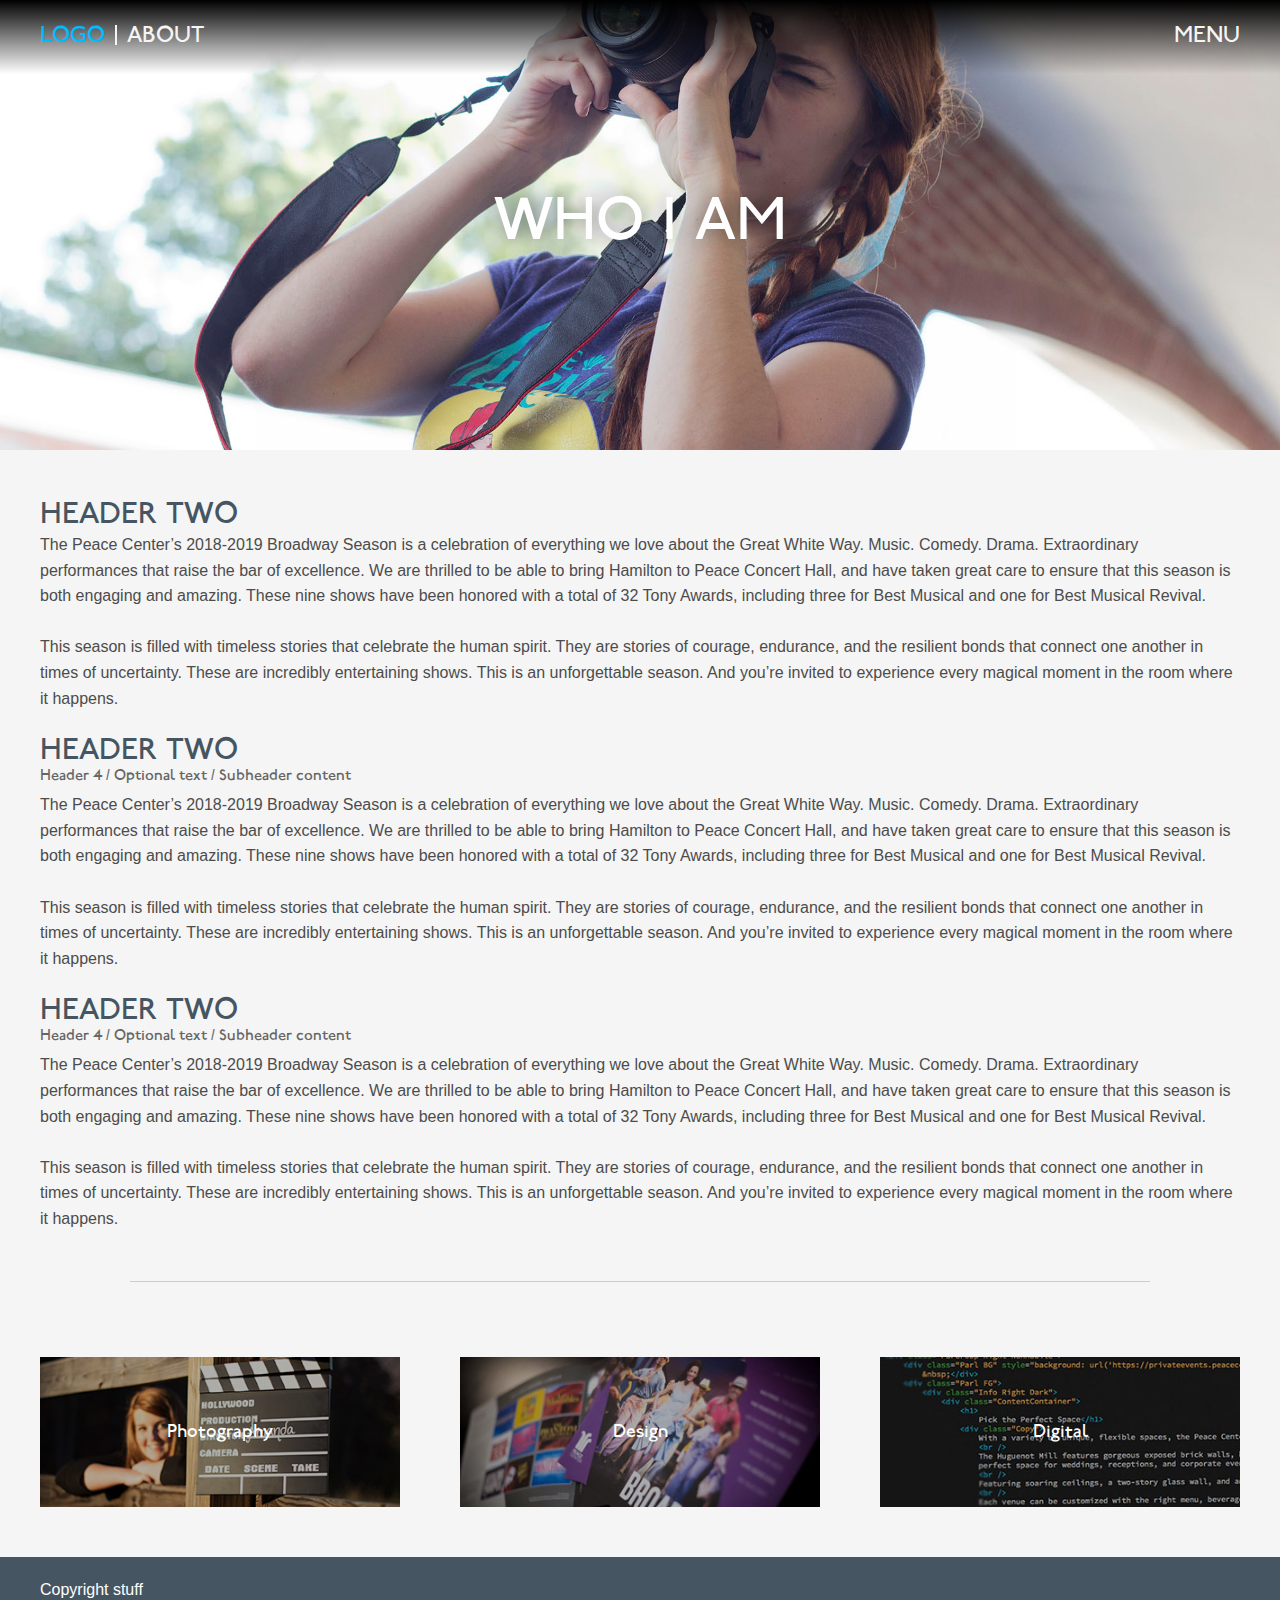
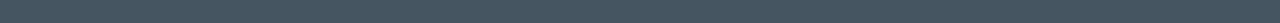
==== about.html @ f7c5461b "gallery push for testing" ====
<!doctype html>
<html>
<head>
<meta charset="UTF-8">
<title>About</title>
	<meta name="viewport" content="width=device-width, initial-scale=1.0">
	<link href="resources/css/unite-gallery.css" type="text/css" rel="stylesheet">
	<link href="resources/css/style.css" type="text/css" rel="stylesheet">
	<script src="https://code.jquery.com/jquery-3.2.1.min.js" integrity="sha256-hwg4gsxgFZhOsEEamdOYGBf13FyQuiTwlAQgxVSNgt4=" crossorigin="anonymous"></script>
	<script src="resources/js/googlejs.js"></script>
	<script src ="resources/js/unitegallery.js"></script>
	<script src ="resources/js/sss.js"></script>
	<script src ="resources/js/jquery.ready.js"></script>
</head>

<body>
	<!--Menu-->
	<header>
		<div class="holder maxw">
			<div class="logo">
				<span>Logo</span>
				<div style="background: #f5f5f5; width: 2px; height: 20px; display: inline-block; margin: 0 10px;"></div>
				<span>About</span>
			</div>
			<div class="mobiletoggle">Menu</div>
			<nav class="menu">
				<div class="menulist">
					<li class="top"><a href="index.html">Home</a></li>
					<li class="top"><a href="about.html">About</a></li>
					<li class="top child listener"><a href="galleryselect.html">Portfolio</a>
						<ul class="dropdown hidden listener">
							<li class="sub"><a href="gallery1.html">Photography</a></li>
							<li class="sub"><a href="gallery2.html">Print & Digital Design</a></li>
							<li class="sub"><a href="gallery3.html">Digital Production</a></li>
						</ul>
					</li>
					<li class="top"><a href="contact.html">Contact</a></li>
				</div>
			</nav>
		</div>
	</header>
	<!--Slider-->
	<div class="slider" style="margin-top: -74px; max-height: 50vh;">
		<div class="hero" style="background-image: url('resources/images/big/re6.jpg'); max-height: 50vh;">
			<div class="holder" style="max-height: 50vh;">
				<h1>Who I Am</h1>
			</div>
		</div>
	</div>
	<!--Content-->
	<div class="main">
		<div class="maxw">
			<div class="content">
				<div class="copy">
					<h2>Header Two</h2>
					<p>The Peace Center’s 2018-2019 Broadway Season is a celebration of everything we love about the Great White Way. Music. Comedy. Drama. Extraordinary performances that raise the bar of excellence. We are thrilled to be able to bring Hamilton to Peace Concert Hall, and have taken great care to ensure that this season is both engaging and amazing. These nine shows have been honored with a total of 32 Tony Awards, including three for Best Musical and one for Best Musical Revival.<br><br>

					This season is filled with timeless stories that celebrate the human spirit. They are stories of courage, endurance, and the resilient bonds that connect one another in times of uncertainty. These are incredibly entertaining shows. This is an unforgettable season. And you’re invited to experience every magical moment in the room where it happens.</p>
					<h2>Header Two</h2>
					<h4>Header 4 / Optional text / Subheader content</h4>
					<p>The Peace Center’s 2018-2019 Broadway Season is a celebration of everything we love about the Great White Way. Music. Comedy. Drama. Extraordinary performances that raise the bar of excellence. We are thrilled to be able to bring Hamilton to Peace Concert Hall, and have taken great care to ensure that this season is both engaging and amazing. These nine shows have been honored with a total of 32 Tony Awards, including three for Best Musical and one for Best Musical Revival.<br><br>

					This season is filled with timeless stories that celebrate the human spirit. They are stories of courage, endurance, and the resilient bonds that connect one another in times of uncertainty. These are incredibly entertaining shows. This is an unforgettable season. And you’re invited to experience every magical moment in the room where it happens.</p>
					<h2>Header Two</h2>
					<h4>Header 4 / Optional text / Subheader content</h4>
					<p>The Peace Center’s 2018-2019 Broadway Season is a celebration of everything we love about the Great White Way. Music. Comedy. Drama. Extraordinary performances that raise the bar of excellence. We are thrilled to be able to bring Hamilton to Peace Concert Hall, and have taken great care to ensure that this season is both engaging and amazing. These nine shows have been honored with a total of 32 Tony Awards, including three for Best Musical and one for Best Musical Revival.<br><br>

					This season is filled with timeless stories that celebrate the human spirit. They are stories of courage, endurance, and the resilient bonds that connect one another in times of uncertainty. These are incredibly entertaining shows. This is an unforgettable season. And you’re invited to experience every magical moment in the room where it happens.</p>
				</div>
				<div class="sectionSep"></div>
				<div class="holder three">
					<div class="boxlinks" style="background-image: url('resources/images/thumbs/amanda-home.jpg');">
						<a class="gallink" href="gallery1.html">View Gallery</a>
						<span class="galvanish">Photography</span>
					</div>
					<div class="boxlinks" style="background-image: url('resources/images/thumbs/bwbrochure.jpg');">
						<a class="gallink" href="gallery2.html">View Gallery</a>
						<span class="galvanish">Design</span>
					</div>
					<div class="boxlinks" style="background-image: url('resources/images/thumbs/code-home.jpg');">
						<a class="gallink" href="gallery3.html">View Gallery</a>
						<span class="galvanish">Digital</span>
					</div>
				</div>
			</div>
		</div>
	</div>
	<!--Footer-->
	<footer>
		<div class="maxw flex">
			<span>Copyright stuff</span>
			<div class="holder">
				<img alt="" src="https://tickets.peacecenter.org/ArticleMedia/Images/Email/Icons/TW-Ret.png" class="social">
			</div>
		</div>
	</footer>
</body>
</html>
---- resources/css/unite-gallery.css ----
.---------Protection--------{}

.ug-gallery-wrapper, 
.ug-gallery-wrapper *{
	transition: all !important;
	-o-transition: all !important;
	-webkit-transition: all;
	-moz-transition: all !important;
	-ms-transition: all !important;
	max-width:none;
}

.ug-gallery-wrapper{
	z-index:0;
} 

.ug-item-wrapper img{
	width:auto;
	max-width:none;
	margin:0px;
	padding:0px;
}

.ug-videoplayer-wrapper video{
	height:100%;
	width:100%;
	visibility: visible !important;
}


.---------General_Styles--------{}

.ug-rtl{
	direction:rtl;
}

.ug-gallery-wrapper{
	overflow:hidden;
	position:relative;
	font-family:Arial, Helvetica, sans-serif;
}

.ug-error-message{
	text-align:center;
	padding-top:30px;
	padding-bottom:30px;
	font-size:20px;
	color:#F30D0D;
}

.ug-error-message-wrapper{
	width:100%;
	height:100%;
	border:1px solid black;
}

.ug-gallery-wrapper .ug-canvas-pie{
	position:absolute;
	z-index:4;
}

.ug-gallery-wrapper .ug-progress-bar{
	position:absolute;
	overflow:hidden;
	z-index:4;
}

.ug-gallery-wrapper .ug-progress-bar-inner{
	xposition:absolute;
}

.ug-gallery-wrapper.ug-fullscreen{
	height: 100% !important;
	width: 100% !important;
	max-width:none !important;
	max-height:none !important;
}

.ug-gallery-wrapper.ug-fake-fullscreen{
	position: fixed !important;
	height: auto !important;
	width: auto !important;
	max-width:none !important;
	max-height:none !important;
	margin: 0px !important;
	padding: 0px !important;
	top: 0px !important;
	left: 0px !important;
	bottom: 0px !important;
	right: 0px !important;
	z-index: 999999 !important;
}

.ug-body-fullscreen{
	overflow: hidden !important;
	height: 100% !important;
	width: 100% !important;
	margin:0px !important;
	padding:0px !important;	
}

.ug-gallery-wrapper .ug-preloader-trans{
	display:block;
	height:35px;
	width:32px;
	height:32px;
	background-image:url('../images/images/loader_skype_trans.gif');
	background-repeat:no-repeat;
}


.--------------SLIDER------------------{}

.ug-gallery-wrapper .ug-slider-wrapper{
	position:absolute;
	overflow:hidden;
	z-index:1;
	background-color:#000000;
}


.ug-slider-wrapper .ug-slide-wrapper{
	position:absolute;
}

.ug-slide-wrapper.ug-slide-clickable{
	cursor:pointer;
}

.ug-slider-wrapper .ug-slider-inner{
	position:absolute;
	z-index:0;
}

.ug-slider-wrapper .ug-item-wrapper{
	position:absolute;
	overflow:hidden;
}

.ug-slider-wrapper,
.ug-item-wrapper img{
	
	-webkit-user-select: none;	/* make unselectable */         
	-moz-user-select: none; 
	-ms-user-select: none;	
	max-width:none !important;
	box-sizing:border-box;
}

.ug-slider-wrapper .ug-slider-preloader{
	position:absolute;
	z-index:1;
	border:2px solid #ffffff;
	border-radius:6px;
	background-color:#ffffff;
	background-position:center center;
	background-repeat:no-repeat;
}

.ug-slider-preloader.ug-loader1{
	width:30px;
	height:30px;
	background-image:url('../images/images/loader-white1.gif');
}

.ug-slider-preloader.ug-loader1.ug-loader-black{
	background-image:url('../images/images/loader-black1.gif');	
}
	
.ug-slider-preloader.ug-loader2{
	width:32px;
	height:32px;
	background-image:url('../images/images/loader-white2.gif');
}

.ug-slider-preloader.ug-loader2.ug-loader-black{
	background-image:url('../images/images/loader-black2.gif');	
}

.ug-slider-preloader.ug-loader3{
	width:38px;
	height:38px;
	background-image:url('../images/images/loader-white3.gif');
}

.ug-slider-preloader.ug-loader3.ug-loader-black{
	background-image:url('../images/images/loader-black3.gif');	
}

.ug-slider-preloader.ug-loader4{
	width:32px;
	height:32px;
	background-image:url('../images/images/loader-white4.gif');
	background-color:white;
}

.ug-slider-preloader.ug-loader4.ug-loader-black{
	background-image:url('../images/images/loader-black4.gif');	
}

.ug-slider-preloader.ug-loader5{
	width:60px;
	height:8px;
	background-image:url('../images/images/loader-white5.gif');
	background-color:white;
	border:none;
	border-radius:0px;
}

.ug-slider-preloader.ug-loader5.ug-loader-black{
	background-image:url('../images/images/loader-black5.gif');
	border:2px solid #000000;
}

.ug-slider-preloader.ug-loader6{
	width:32px;
	height:32px;
	background-image:url('../images/images/loader-white6.gif');
}

.ug-slider-preloader.ug-loader6.ug-loader-black{
	background-image:url('../images/images/loader-black6.gif');	
}

.ug-slider-preloader.ug-loader7{
	width:32px;
	height:10px;
	background-image:url('../images/images/loader-white7.gif');
	border-width:3px;
	border-radius:3px;
}

.ug-slider-preloader.ug-loader7.ug-loader-black{
	background-image:url('../images/images/loader-black7.gif');	
}

.ug-slider-preloader.ug-loader-black{
	border-color:#000000;
	background-color:#000000;
}

.ug-slider-preloader.ug-loader-nobg{
	background-color:transparent;
}

.ug-slider-wrapper .ug-button-videoplay{
	position:absolute;
	z-index:2;
	cursor:pointer;	
}

.ug-slider-wrapper .ug-button-videoplay.ug-type-square{	
	width:86px;
	height:66px;
	background-image:url('../images/images/play-button-square.png');
	background-position:0px -66px;
}

.ug-slider-wrapper .ug-button-videoplay.ug-type-square.ug-button-hover{
	background-position:0px 0px;
}


.ug-slider-wrapper .ug-button-videoplay.ug-type-round{	
	width:76px;
	height:76px;
	background-image:url('../images/images/play-button-round.png');
	opacity:0.9;
	filter: alpha(opacity = 90);
	transition: all 0.3s ease 0s !important;
}


.ug-slider-wrapper .ug-button-videoplay.ug-type-round.ug-button-hover{
	opacity:1;
	filter: alpha(opacity = 100);
	transition: all 0.3s ease 0s !important;
}


.--------------VIDEO_PLAYER------------------{}

.ug-gallery-wrapper .ug-videoplayer{
	position:absolute;
	z-index:100;	
	background-color:#000000;
	background-image:url('../images/images/loader-black1.gif');	
	background-repeat:no-repeat;
	background-position:center center;
	box-sizing:border-box;
	-moz-box-sizing:border-box;
}

.ug-videoplayer .ug-videoplayer-wrapper{
	width:100%;
	height:100%;
	background-color:#000000;
	background-image:url('../images/images/loader-black1.gif');	
	background-repeat:no-repeat;
	background-position:center center;
}


.ug-videoplayer .ug-videoplayer-button-close{
	position:absolute;
	height:64px;
	width:64px;
	background-image:url('../images/images/button-close.png');
	cursor:pointer;
	z-index:1000;
}


.ug-videoplayer .ug-videoplayer-button-close:hover{
	background-position: 0px -64px;
}

.--------------THUMBS_STRIP------------------{}


.ug-gallery-wrapper .ug-thumbs-strip,
.ug-gallery-wrapper .ug-thumbs-grid{
	position:absolute;
	overflow:hidden;
	
	-webkit-user-select: none;	/* make unselectable */         
	-moz-user-select: none; 
	-ms-user-select: none;
	
	xbackground-color:green;
	z-index:10;
}

.ug-thumbs-strip.ug-dragging{
	xcursor: -webkit-grab;
	xcursor: -moz-grab;
}

.ug-gallery-wrapper .ug-thumbs-strip-inner,
.ug-gallery-wrapper .ug-thumbs-grid-inner{
	position:absolute;
}

.ug-thumb-wrapper.ug-thumb-generated{
	position:absolute;
	overflow:hidden;
	
	-webkit-user-select: none;	/* make unselectable */         
	-moz-user-select: none; 
	-ms-user-select: none;
	
	box-sizing:border-box;
	-moz-box-sizing:border-box;
}


.ug-thumb-wrapper.ug-thumb-generated .ug-thumb-loader,
.ug-thumb-wrapper.ug-thumb-generated .ug-thumb-error{
	position:absolute;
	top:0px;
	left:0px;
	background-repeat:no-repeat;
	background-position:center center;
}

.ug-thumb-wrapper .ug-thumb-border-overlay{
	position:absolute;
	top:0px;
	left:0px;
	z-index:4;
	box-sizing:border-box;
	-moz-box-sizing:border-box;
	border-style:solid;
}

.ug-thumb-wrapper .ug-thumb-overlay{
	position:absolute;
	top:0px;
	left:0px;
	z-index:3;
}

.ug-thumb-wrapper.ug-thumb-generated .ug-thumb-loader-dark{
	background-image:url('../images/images/loader.gif');
}

.ug-thumb-wrapper.ug-thumb-generated .ug-thumb-loader-bright{
	background-image:url('../images/images/loader_bright.gif');
}

.ug-thumb-wrapper.ug-thumb-generated .ug-thumb-error{
	background-image:url('../images/images/not_loaded.png');
}

.ug-thumb-wrapper.ug-thumb-generated img{
	position:absolute;
	z-index:1;
	max-width:none !important;
}

.ug-thumb-wrapper.ug-thumb-generated img.ug-thumb-image-overlay{
	position:absolute;
	z-index:2;
	max-width:none !important;
}


/* bw desaturate effect lightweight */
img.ug-bw-effect{
	filter: grayscale(100%);
    filter: url("data:image/svg+xml;utf8,<svg xmlns=\'http://www.w3.org/2000/svg\'><filter id=\'grayscale\'><feColorMatrix type=\'matrix\' values=\'0.3333 0.3333 0.3333 0 0 0.3333 0.3333 0.3333 0 0 0.3333 0.3333 0.3333 0 0 0 0 0 1 0\'/></filter></svg>#grayscale"); /* Firefox 10+, Firefox on Android */	
	-moz-filter: grayscale(100%);
	-webkit-filter: grayscale(100%); 
}

/* blur effect desaturate effect lightweight */
img.ug-blur-effect{
	
	filter: blur(0.8px); 
	-webkit-filter: blur(0.8px);
	-moz-filter: blur(0.8px);
	-o-filter: blur(0.8px);
	-ms-filter: blur(0.8px);    
    filter: url("data:image/svg+xml;utf8,<svg xmlns=\'http://www.w3.org/2000/svg\'><filter id='blur'><feGaussianBlur stdDeviation=\'0.8\' /></filter></svg>#blur"); /* Firefox 10+, Firefox on Android */
	filter:progid:DXImageTransform.Microsoft.Blur(PixelRadius='0.8');
}

img.ug-sepia-effect{
	-webkit-filter: sepia(1);
	-webkit-filter: sepia(100%); -moz-filter: sepia(100%);
	-ms-filter: sepia(100%); -o-filter: sepia(100%);
	filter: url("data:image/svg+xml;utf8,<svg xmlns=\'http://www.w3.org/2000/svg\'><filter id=\'sepia\'><feColorMatrix values=\'0.14 0.45 0.05 0 0 0.12 0.39 0.04 0 0 0.08 0.28 0.03 0 0 0 0 0 1 0\' /></filter></svg>#sepia"); /* Firefox 10+, Firefox on Android */
	filter: sepia(100%);
	background-color: #5E2612;
	filter: alpha(opacity = 50);
	zoom:1;
}


.--------------BULLETS------------------{}


.ug-gallery-wrapper .ug-bullets{
	position: absolute;
	top:0px;
	left:0px;
	margin:0px;
	padding:0px;
}

.ug-gallery-wrapper .ug-bullets .ug-bullet{
	background-repeat:no-repeat;
	cursor:pointer;
	display:block;
	float:left;
	z-index:2;
}

.ug-gallery-wrapper .ug-bullets .ug-bullet:first-child{
	margin-left:0px;
}


.--------------TEXT_PANEL------------------{}

.ug-gallery-wrapper .ug-textpanel{
	position:absolute;
	overflow:hidden;
}

.ug-slider-wrapper .ug-textpanel{
	z-index:2;
}

.ug-gallery-wrapper .ug-textpanel-bg,
.ug-gallery-wrapper .ug-textpanel-title,
.ug-gallery-wrapper .ug-textpanel-description{
	display:block;
	position:absolute;
	margin:0px;
	padding:0px;
}


.ug-gallery-wrapper .ug-textpanel-bg{
	background-color:#000000;
	opacity:0.4;
	filter: alpha(opacity = 40);
	z-index:1;
}

.ug-textpanel-textwrapper{
	overflow:hidden;
}

.ug-gallery-wrapper .ug-textpanel-title{
	font-size:16px;
	font-weight:bold;
	color:white;
	text-align:left;
	z-index:2;	
}

.ug-gallery-wrapper .ug-textpanel-description{
	font-size:14px;
	color:white;
	text-align:left;
	z-index:3;
}


.--------------ZOOM_PANEL------------------{}

.ug-slider-wrapper .ug-zoompanel{
	position:absolute;
	top:200px;
	left:100px;
}

.ug-zoompanel .ug-zoompanel-button{
    background-repeat: no-repeat;
    cursor:pointer;
    display:block;
}


.--------------ZOOM_PANEL_BUTTONS------------------{}

.ug-gallery-wrapper .ug-arrow-left{
	position:absolute;	
	background-repeat:no-repeat;
	display:block;
	cursor:pointer;
}

.ug-gallery-wrapper .ug-arrow-right{
	position:absolute;
	background-repeat:no-repeat;
	cursor:pointer;
}


.--------------GRID_PANEL_AND_ARROWS------------------{}


.ug-gallery-wrapper .ug-grid-panel{
	position:absolute;
    background-color: #000000;
    xbackground-color: blue;

    z-index:2;
}


.ug-gallery-wrapper .ug-grid-panel .grid-arrow{
	position:absolute;
	background-repeat:no-repeat;
	cursor:pointer;
	z-index:11;
}

.ug-gallery-wrapper .ug-grid-panel .grid-arrow.ug-button-disabled{
	cursor:default;	
}


/* handle tip */
.ug-gallery-wrapper .ug-panel-handle-tip{
	position:absolute;
	z-index:13;
	cursor:pointer;
}

.ug-gallery-wrapper .ug-overlay-disabled{
	position:absolute;
	z-index:100;
	width:100%;
	height:100%;
	background-color:#000000;
	opacity: 0.3;
    filter: alpha(opacity=30);	
	background-image:url('../images/images/cover-grid.png');
}


.--------------STRIP_PANEL------------------{}

.ug-gallery-wrapper .ug-strip-panel{
	position:absolute;
	background-color:#000000;
	z-index:2;
}

.ug-strip-panel .ug-strip-arrow{
	position:absolute;	
	cursor:pointer;
}

.ug-strip-panel .ug-strip-arrow.ug-button-disabled{
	cursor:default;
}


.ug-strip-panel .ug-strip-arrow-tip{
	position:absolute;
}

.--------------TILES------------------{}

.ug-thumb-wrapper.ug-tile{
	display:block;
	position:absolute;
	box-sizing:border-box;
	-moz-box-sizing:border-box;
	overflow:hidden;
	padding:0px;
	margin:0px;
}

.ug-tile .ug-tile-cloneswrapper{
	position:absolute;
	width:0px;
	height:0px;
	top:0px;
	left:0px;
	overflow:hidden;
	opacity:0;
	filter: alpha(opacity = 90);
}


/* transit something */
/* transit fixed size items */
/* transit image overlay */

.ug-tiles-transit.ug-tiles-transition-active .ug-thumb-wrapper.ug-tile,
.ug-tiles-transit.ug-tiles-transition-active .ug-thumb-wrapper.ug-tile .ug-trans-enabled{
	transition: left 0.7s ease 0s, top 0.7s ease 0s, width 0.7s ease 0s, height 0.7s ease 0s !important;
}


.ug-thumb-wrapper.ug-tile.ug-tile-clickable{
	cursor: pointer;
}

.ug-thumb-wrapper.ug-tile .ug-image-container{
	position:absolute;
	overflow:hidden;
	z-index:1;
	top:0px;
	left:0px;
}

.ug-thumb-wrapper.ug-tile img.ug-thumb-image{

	-webkit-user-select: none;	/* make unselectable */         
	-moz-user-select: none; 
	-ms-user-select: none;	
	max-width:none !important;
	max-height:none !important;

	display:block;	
	border:none;
	padding:0px !important;
	margin:0px !important;
	
	width:auto;
	height:auto;
	position:absolute;
}


.ug-thumb-wrapper.ug-tile .ug-tile-image-overlay{
	position:absolute;
	overflow:hidden;
	z-index:2;
	top:0px;
	left:0px;
}

.ug-thumb-wrapper.ug-tile .ug-tile-image-overlay img{
	width:100%;
	max-width:none !important;	
}

.ug-tiletype-justified .ug-thumb-wrapper.ug-tile .ug-tile-image-overlay img{
	height:100%;
	max-width:none !important;	
}

.ug-thumb-wrapper.ug-tile .ug-tile-icon{
	position:absolute;
	width:38px;
	height:38px;
	background-repeat:no-repeat;
	background-position:0 0;
	xbackground-color:green;
	z-index:6;
	top:1px;
	left:1px;
	cursor:pointer;
}

.ug-thumb-wrapper.ug-tile .ug-tile-icon.ug-icon-link{
	background-image:url('../images/images/icon-link32.png');	
}

.ug-thumb-wrapper.ug-tile .ug-tile-icon.ug-icon-zoom{
	background-image:url('../images/images/icon-zoom32.png');	
}

.ug-thumb-wrapper.ug-tile .ug-tile-icon.ug-icon-play{
	background-image:url('../images/images/icon-play32.png');	
}

.ug-thumb-wrapper.ug-tile .ug-tile-icon:hover{
	background-position:0 -38px;
}


.ug-thumbs-grid .ug-tile-image-overlay img{
	width:auto;
	height:auto;
	position:absolute;
	max-width:none !important;
}

/* text panel on tiles*/

.ug-tile .ug-textpanel{
	z-index: 5;
	cursor:default;
}

.ug-tile.ug-tile-clickable .ug-textpanel{
	cursor:pointer;
}

.ug-tile .ug-textpanel-title{
	font-size:14px;
	font-weight:bold;
}

.--------------CAROUSEL------------------{}

.ug-gallery-wrapper .ug-carousel-wrapper{
	position:absolute;
	overflow:hidden;
}

.ug-gallery-wrapper .ug-carousel-inner{
	position:absolute;
}


.------------------LIGHTBOX---------------------{}

.ug-gallery-wrapper.ug-lightbox{
	display: none;
	position: fixed;
    border: none;
    padding:0px;
    margin:0px;
    outline: invert none medium;
    overflow: hidden;
    top: 0;
    left: 0;
	width: 100%;
    height: 100%;
	max-width:none !important;
	max-height:none !important;
    z-index: 999999;
}

.ug-lightbox .ug-lightbox-top-panel{
	position:absolute;
	z-index:2;
}

.ug-lightbox .ug-lightbox-top-panel-overlay{
	width:100%;
	height:100%;
	position:absolute;
	background-color:#000000;
	opacity:0.4;
	filter: alpha(opacity=40);
}


.ug-lightbox .ug-lightbox-overlay{
	z-index:1;
	width:100%;
	height:100%;
    background-color:#000000;
    opacity:1;
}

.ug-lightbox .ug-slider-wrapper{
	z-index:1;
	xbackground-color:green;
	background-color:transparent !important;
}

.ug-lightbox .ug-textpanel{
	z-index: 2;
}


.ug-lightbox .ug-lightbox-arrow-left,
.ug-lightbox .ug-lightbox-arrow-right{
	position:absolute;
	width:50px;
	height:55px;
	background-repeat:no-repeat;
	background-image:url('../images/images/lightbox-arrow-left.png');
	background-position:0px 0px;
	z-index:3;
	cursor:pointer;
}

.ug-lightbox .ug-lightbox-arrow-right{
	background-image:url('../images/images/lightbox-arrow-right.png');
}

.ug-lightbox .ug-lightbox-button-close{
	position:absolute;
	width:36px;
	height:36px;
	background-repeat:no-repeat;
	background-image:url('../images/images/lightbox-icon-close.png');
	background-position:0px 0px;
	z-index:4;
	cursor:pointer;
}


.ug-lightbox-compact .ug-lightbox-button-close{
	width:45px;
	height:41px;
	background-image:url('../images/images/lightbox-icon-close-compact2.png');
}


.ug-lightbox .ug-lightbox-arrow-left.ug-arrow-hover,
.ug-lightbox .ug-lightbox-arrow-right.ug-arrow-hover{
	background-position:0px -55px;	
}

.ug-lightbox .ug-lightbox-button-close.ug-button-hover{
	background-position:0px -35px;
}

.ug-lightbox-compact .ug-lightbox-button-close.ug-button-hover{
	background-position:0px -40px;
}

.ug-lightbox .ug-lightbox-numbers{
	position:absolute;
	color:#e5e5e5;
	font-size:12px;
	top:14px;
	left:8px;
	z-index:3;
}

.ug-lightbox-compact .ug-lightbox-numbers{
	font-size: 14px;
	padding-right:5px;
	padding-top:7px;
}

.ug-lightbox .ug-textpanel-title,
.ug-lightbox .ug-textpanel-description{
	font-size: 14px;
	font-weight: normal;
	color: #e5e5e5;
}

.ug-lightbox-compact .ug-textpanel-title,
.ug-lightbox-compact .ug-textpanel-description{
	color:#F3F3F3;
	font-size: 16px;
}

.------------------LOADMORE_BUTTON---------------------{}

.ug-loadmore-wrapper{
	margin-top:20px;
	text-align:center;	
}

.ug-loadmore-wrapper .ug-loadmore-button{
	display:inline-block;
	padding:5px;
	border:1px solid #939393;
	text-decoration:none;
	color: #4F4F4F;
}

.ug-loadmore-wrapper .ug-loadmore-error{
	color:red;
}

.ug-loadmore-wrapper .ug-loadmore-button:hover{
	background-color:#F0F0F0;	
	color:#515151;
}

.ug-loadmore-wrapper .ug-loadmore-loader{
	color: #515151;
}



.------------------CATEGORY_TABS---------------------{}

	.ug-tabs-wrapper{
		margin-top:0px;
		margin-bottom:20px;
		text-align:center;
	}

	.ug-tabs-wrapper a.ug-tab{
	    display: inline-block;
		cursor:pointer;
		text-decoration:none;
		color:#ffffff;
		padding-left:8px;
		padding-right:8px;
		padding-top:6px;
		padding-bottom:6px;
		margin-left:5px;
		background-color:#333333;
		border-radius:3px;
		font-size:12px;
		font-weight:normal;
		
		border: 1px solid #969696;
	}
	
	.ug-tabs-wrapper a.ug-tab:hover{
		background-color: #707070 !important;
	}

	.ug-tabs-wrapper a.ug-tab.ug-tab-selected,
	.ug-tabs-wrapper a.ug-tab.ug-tab-selected:hover{
		background-color: #2077A2 !important;
		cursor:default !important;
	}

	.ug-tabs-wrapper a.ug-tab:first-child{
		margin-left:0px !important;
	}


.------------------DEFAULT_SKIN---------------------{}

/* --- arrows -- */

.ug-arrow-left.ug-skin-default,
.ug-arrow-right.ug-skin-default{
	width:15px;
	height:30px;
	background-image:url('../skins/default/slider_arrow_left.png');
	background-position:0px 0px;
}

.ug-arrow-right.ug-skin-default{
	background-image:url('../skins/default/slider_arrow_right.png');
}

.ug-arrow-left.ug-skin-default.ug-arrow-hover,
.ug-arrow-right.ug-skin-default.ug-arrow-hover{
	background-position:0px -30px;
}

.ug-arrow-left.ug-skin-default.ug-arrow-disabled,
.ug-arrow-right.ug-skin-default.ug-arrow-disabled{
	background-position:0px -60px;
}

/* --- bullets -- */

.ug-bullets.ug-skin-default .ug-bullet{
	width:15px;
	height:15px;
	background-image:url('../skins/default/slider_bullets.png');
	background-position:top left;
	margin-left:5px;
}

.ug-bullets.ug-skin-default .ug-bullet.ug-bullet-active{
	background-position:bottom left;
}

.ug-bullets.ug-skin-default.ug-bullets-gray .ug-bullet{ 
	background-image:url('../skins/default/tile_bullets_gray.png');
}

.ug-bullets.ug-skin-default.ug-bullets-blue .ug-bullet{ 
	background-image:url('../skins/default/tile_bullets_blue.png');
}

.ug-bullets.ug-skin-default.ug-bullets-brown .ug-bullet{ 
	background-image:url('../skins/default/tile_bullets_brown.png');
}

.ug-bullets.ug-skin-default.ug-bullets-green .ug-bullet{ 
	background-image:url('../skins/default/tile_bullets_green.png');
}

.ug-bullets.ug-skin-default.ug-bullets-red .ug-bullet{ 
	background-image:url('../skins/default/tile_bullets_red.png');
}

.ug-button-tile-navigation{
	width:36px;
	height:36px;
	background-position:top left;
	cursor:pointer;
	float:left;
}

.ug-button-tile-navigation.ug-button-tile-left{
	background-image:url('../skins/default/tile_button_left.png');
}

.ug-button-tile-navigation.ug-button-tile-right{
	background-image:url('../skins/default/tile_button_right.png');
}

.ug-button-tile-navigation:hover{
	background-position:bottom left;
}

.ug-button-tile-navigation.ug-button-disabled{
	opacity:0.6;
}

.ug-button-tile-navigation.ug-button-disabled:hover{
	background-position:top left;	
}

.ug-button-tile-navigation.ug-button-tile-play{
	background-image:url('../skins/default/tile_button_play_pause.png');
	width:35px;
} 

.ug-button-tile-navigation.ug-button-tile-play.ug-pause-icon{
	background-position:bottom left;
} 

.ug-button-tile-navigation.ug-button-tile-play:hover{
	background-position:top left;
} 

.ug-button-tile-navigation.ug-button-tile-play.ug-pause-icon:hover{
	background-position:bottom left;
} 


/* --- play button -- */

.ug-button-play.ug-skin-default{
	position:absolute;
	background-image:url('../skins/default/button_playpause.png');
    width:14px;
    height:17px;
    cursor:pointer;
	background-position:0px 0px;
}

.ug-button-play.ug-skin-default.ug-button-hover{
	background-position:0px -17px;	
}

.ug-button-play.ug-skin-default.ug-stop-mode{
	background-position:0px -34px;
}

.ug-button-play.ug-skin-default.ug-stop-mode.ug-button-hover{
	background-position:0px -51px;
}

/* --- fullscreen button -- */

.ug-button-fullscreen.ug-skin-default{
	position:absolute;
	background-image:url('../skins/default/button_fullscreen.png');
    width:16px;
    height:16px;
    cursor:pointer;
	background-position:0px 0px;
}

.ug-button-fullscreen.ug-skin-default.ug-button-hover{
	background-position:0px -16px;	
}

.ug-button-fullscreen.ug-skin-default.ug-fullscreenmode{
	background-position:0px -32px;
}

.ug-button-fullscreen.ug-skin-default.ug-fullscreenmode.ug-button-hover{
	background-position:0px -48px;
}


/* --- zoom panel --- */

.ug-zoompanel.ug-skin-default .ug-zoompanel-button{
    background-repeat: no-repeat;
    cursor:pointer;
    height: 23px;
    width: 23px;
    margin-top:5px;
    background-position: 0px 0px;	
}

.ug-zoompanel.ug-skin-default .ug-zoompanel-plus{
	margin-top:0px;
}

.ug-zoompanel.ug-skin-default .ug-zoompanel-plus{
	background-image:url('../skins/default/icon_zoom_plus.png');
}

.ug-zoompanel.ug-skin-default .ug-zoompanel-minus{
	background-image:url('../skins/default/icon_zoom_minus.png');
}

.ug-zoompanel.ug-skin-default .ug-zoompanel-return{
	background-image:url('../skins/default/icon_zoom_back.png');
}

.ug-zoompanel.ug-skin-default .ug-zoompanel-button.ug-button-hover{
    background-position: 0px -23px;
}

.ug-zoompanel.ug-skin-default .ug-zoompanel-button-disabled,
.ug-zoompanel.ug-skin-default .ug-zoompanel-button.ug-button-hover.ug-zoompanel-button-disabled{
    background-position: 0px -46px;
    cursor:default;
}


/* --- Grid Panel Arrows -- */

/*--- down arrow ---*/

.ug-gallery-wrapper .ug-grid-panel .grid-arrow-down.ug-skin-default{
	width:30px;
	height:15px;
	background-position:0px 0px;	
	background-image:url('../skins/default/arrow_grid_down.png');
}

.ug-gallery-wrapper .ug-grid-panel .grid-arrow-down.ug-skin-default.ug-button-hover{
	background-position:0px -15px;
}

.ug-gallery-wrapper .ug-grid-panel .grid-arrow-down.ug-skin-default.ug-button-hover.ug-button-disabled,
.ug-gallery-wrapper .ug-grid-panel .grid-arrow-down.ug-skin-default.ug-button-disabled{
	background-position:0px -30px;
}


/*--- up arrow ---*/

.ug-gallery-wrapper .ug-grid-panel .grid-arrow-up.ug-skin-default{
	width:30px;
	height:15px;
	background-position:0px 0px;	
	background-image:url('../skins/default/arrow_grid_up.png');
}

.ug-gallery-wrapper .ug-grid-panel .grid-arrow-up.ug-skin-default.ug-button-hover{
	background-position:0px -15px;	
}

.ug-gallery-wrapper .ug-grid-panel .grid-arrow-up.ug-skin-default.ug-button-hover.ug-button-disabled,
.ug-gallery-wrapper .ug-grid-panel .grid-arrow-up.ug-skin-default.ug-button-disabled{
	background-position:0px -30px;
}

/*--- left arrow ---*/

.ug-gallery-wrapper .ug-grid-panel .grid-arrow-left.ug-skin-default{
	width:40px;
	height:40px;
	background-position:0px -40px;
	background-image:url('../skins/default/grid_arrow_left.png');
}

.ug-gallery-wrapper .ug-grid-panel .grid-arrow-left.ug-skin-default.ug-button-hover{
	background-position:0px -0px;
}

.ug-gallery-wrapper .ug-grid-panel .grid-arrow-left.ug-skin-default.ug-button-hover.ug-button-disabled,
.ug-gallery-wrapper .ug-grid-panel .grid-arrow-left.ug-skin-default.ug-button-disabled{
	background-position:0px -80px;
}

/*--- right arrow ---*/

.ug-gallery-wrapper .ug-grid-panel .grid-arrow-right.ug-skin-default{
	width:40px;
	height:40px;
	background-position:0px -40px;	
	background-image:url('../skins/default/grid_arrow_right.png');
}

.ug-gallery-wrapper .ug-grid-panel .grid-arrow-right.ug-skin-default.ug-button-hover{
	background-position:0px -0px;
}

.ug-gallery-wrapper .ug-grid-panel .grid-arrow-right.ug-skin-default.ug-button-hover.ug-button-disabled,
.ug-gallery-wrapper .ug-grid-panel .grid-arrow-right.ug-skin-default.ug-button-disabled{
	background-position:0px -80px;
}

/*--- left arrow - horizontal panel type ---*/

.ug-gallery-wrapper .ug-grid-panel .grid-arrow-left-hortype.ug-skin-default{
	width:15px;
	height:30px;
	background-image:url('../skins/default/slider_arrow_left.png');
	background-position:0px 0px;
}

.ug-gallery-wrapper .ug-grid-panel .grid-arrow-left-hortype.ug-skin-default.ug-button-hover{
	background-position:0px -30px;
}

.ug-gallery-wrapper .ug-grid-panel .grid-arrow-left-hortype.ug-skin-default.ug-button-hover.ug-button-disabled,
.ug-gallery-wrapper .ug-grid-panel .grid-arrow-left-hortype.ug-skin-default.ug-button-disabled{
	background-position:0px -60px;
}


/*--- right arrow - horizontal panel type ---*/

.ug-gallery-wrapper .ug-grid-panel .grid-arrow-right-hortype.ug-skin-default{
	width:15px;
	height:30px;
	background-image:url('../skins/default/slider_arrow_right.png');
	background-position:0px 0px;
}

.ug-gallery-wrapper .ug-grid-panel .grid-arrow-right-hortype.ug-skin-default.ug-button-hover{
	background-position:0px -30px;
}

.ug-gallery-wrapper .ug-grid-panel .grid-arrow-right-hortype.ug-skin-default.ug-button-hover.ug-button-disabled,
.ug-gallery-wrapper .ug-grid-panel .grid-arrow-right-hortype.ug-skin-default.ug-button-disabled{
	background-position:0px -60px;
}


/* --- Strip Panel Arrows -- */

/* left and right arrows */

.ug-strip-panel .ug-strip-arrow-left.ug-skin-default,
.ug-strip-panel .ug-strip-arrow-right.ug-skin-default{
	width:25px;
	height:50px;
}

.ug-strip-panel .ug-strip-arrow-left.ug-skin-default .ug-strip-arrow-tip,
.ug-strip-panel .ug-strip-arrow-right.ug-skin-default .ug-strip-arrow-tip{
	background-position:0px 0px;
	background-repeat:no-repeat;
	width:4px;
	height:7px;
}

.ug-strip-panel .ug-strip-arrow-left.ug-skin-default .ug-strip-arrow-tip{
	background-image:url('../skins/default/arrows_strip_left.png');
}

.ug-strip-panel .ug-strip-arrow-right.ug-skin-default .ug-strip-arrow-tip{
	background-image:url('../skins/default/arrows_strip_right.png');	
}

.ug-strip-panel .ug-strip-arrow-left.ug-skin-default.ug-button-hover .ug-strip-arrow-tip,
.ug-strip-panel .ug-strip-arrow-right.ug-skin-default.ug-button-hover .ug-strip-arrow-tip{
	background-position:0px -7px;
}


/* up and down arrows */

.ug-strip-panel .ug-strip-arrow-up.ug-skin-default,
.ug-strip-panel .ug-strip-arrow-down.ug-skin-default{
	height:25px;
	width:50px;
}

.ug-strip-panel .ug-strip-arrow-up.ug-skin-default .ug-strip-arrow-tip,
.ug-strip-panel .ug-strip-arrow-down.ug-skin-default .ug-strip-arrow-tip{
	background-position:0px 0px;
	background-repeat:no-repeat;
	width:7px;
	height:4px;
}

.ug-strip-panel .ug-strip-arrow-up.ug-skin-default .ug-strip-arrow-tip{
	background-image:url('../skins/default/arrows_strip_up.png');
}

.ug-strip-panel .ug-strip-arrow-down.ug-skin-default .ug-strip-arrow-tip{
	background-image:url('../skins/default/arrows_strip_down.png');	
}

.ug-strip-panel .ug-strip-arrow-up.ug-skin-default.ug-button-hover .ug-strip-arrow-tip,
.ug-strip-panel .ug-strip-arrow-down.ug-skin-default.ug-button-hover .ug-strip-arrow-tip{
	background-position:-7px 0px;
}

.ug-strip-panel .ug-strip-arrow.ug-skin-default.ug-button-disabled .ug-strip-arrow-tip{
	background-position:0px 0px;
	opacity:0.5;
	filter: alpha(opacity = 50);
}


/* --- Panel Handle Tip -- */

/* left and right handle */
.ug-gallery-wrapper .ug-handle-tip-left.ug-skin-default,
.ug-gallery-wrapper .ug-handle-tip-right.ug-skin-default{
	width:22px;
	height:36px;
	background-image:url('../skins/default/grid_handle_black_left.png');
	background-repeat:no-repeat;
	background-position:0px -36px;
}

.ug-gallery-wrapper .ug-handle-tip-right.ug-skin-default{
	background-image:url('../skins/default/grid_handle_black_right.png');
	background-position:0px -36px;
}

.ug-gallery-wrapper .ug-handle-tip-left.ug-button-hover.ug-skin-default,
.ug-gallery-wrapper .ug-handle-tip-right.ug-button-hover.ug-skin-default{
	background-position:0px -0px;	
}

.ug-gallery-wrapper .ug-handle-tip-left.ug-skin-default.ug-button-closed,
.ug-gallery-wrapper .ug-handle-tip-right.ug-skin-default.ug-button-closed{
	background-position:0px -108px;
}

.ug-gallery-wrapper .ug-handle-tip-left.ug-skin-default.ug-button-closed.ug-button-hover,
.ug-gallery-wrapper .ug-handle-tip-right.ug-skin-default.ug-button-closed.ug-button-hover{
	background-position:0px -72px;
}


/* top and bottom handle */

.ug-gallery-wrapper .ug-handle-tip-top.ug-skin-default,
.ug-gallery-wrapper .ug-handle-tip-bottom.ug-skin-default{	
	width:36px;
	height:22px;
	background-image:url('../skins/default/grid_handle_black_top.png');
	background-repeat:no-repeat;
	background-position:-36px 0px;
}

.ug-gallery-wrapper .ug-handle-tip-bottom.ug-skin-default{
	background-image:url('../skins/default/grid_handle_black_bottom.png');
	background-position:-36px 0px;
}

.ug-gallery-wrapper .ug-handle-tip-top.ug-skin-default.ug-button-hover,
.ug-gallery-wrapper .ug-handle-tip-bottom.ug-skin-default.ug-button-hover{
	background-position:0px 0px;	
}

.ug-gallery-wrapper .ug-handle-tip-top.ug-skin-default.ug-button-closed,
.ug-gallery-wrapper .ug-handle-tip-bottom.ug-skin-default.ug-button-closed{
	background-position:-108px 0px;
}

.ug-gallery-wrapper .ug-handle-tip-top.ug-skin-default.ug-button-closed.ug-button-hover,
.ug-gallery-wrapper .ug-handle-tip-bottom.ug-skin-default.ug-button-closed.ug-button-hover{
	background-position:-72px 0px;
}
---- resources/css/style.css ----
a,abbr,acronym,address,applet,article,aside,audio,b,big,blockquote,body,canvas,caption,center,cite,code,dd,del,details,dfn,div,dl,dt,em,embed,fieldset,figcaption,figure,footer,form,h1,h2,h3,h4,h5,h6,header,hgroup,html,i,iframe,img,ins,kbd,label,legend,li,mark,menu,nav,object,ol,output,p,pre,q,ruby,s,samp,section,small,span,strike,strong,sub,summary,sup,table,tbody,td,tfoot,th,thead,time,tr,tt,u,ul,var,video{margin:0;padding:0;border:0;font:inherit;vertical-align:baseline}footer,header,hgroup,menu,nav,section{display:block}ol,ul{list-style:none}body,html{font-size:16px;background-color:#f5f5f5;color:#4c4c4c;font-family:Avenir-Book,Helvetica,Arial,sans-serif;width:100%;overflow-x:hidden;line-height:1}:focus{outline:none;}input{font-size:15px;}

/*Font Family Import*/
@font-face {
	font-family: Johnston;
	src: url("../fonts/P22JohnstonUnderground.ttf");
}

/*Font Styles*/
h1,h2,h3,h4,h5,h6, .boxlinks span, nav, .mobiletoggle, .logo, #saveForm {
	font-family: 'Johnston', 'Avenir', helvetica, arial, sans-serif;
}

h1,h2,h3 {
	text-transform: uppercase;
	color: #455561;
}

h1 {
	font-size: 3rem;
}

h2 {
	font-size: 2rem;
}

h3 {
	font-size: 1.5rem;
}

h4 {
	margin: 0 0 8px;
	color: #666666;
}

p {
	line-height: 1.6;
	margin: 0 0 25px 0;
}

a {
	color: #4b768a;
}

nav a, nav, .mobiletoggle, .logo {
	text-transform: uppercase;
	color: #f5f5f5;
	text-decoration: none;
	font-size: 1.5rem;
}

.select a {
	text-decoration: none;
}

.sub a{
	font-size: 1rem;
}

.quarter a {
	display: block;
}

.copy p:last-of-type {
	margin: 0;
}

/*Initial Styles*/
body, html {
	font-size: 16px;
	font-family: 'Avenir', helvetica, arial, sans-serif;
	background: #f5f5f5;
	color: #4c4c4c;
}

/*Flex*/

.main, .content, .holder, footer, header, .menu, .menulist, .flex, form, .select, .select h1 {
	display: flex;
	justify-content: center;
	flex-flow: row wrap;
}

.class, .holder, .columns, form {
	justify-content: space-between;
}

.main {
	flex-flow: column wrap;
	width: 100vw;
	align-items: center;
	padding: 50px 0;
}

.maxw {
	max-width: 300px;
}

/*Header and Footer Styles*/
header, footer {
	background: #455561;
	color: #ffffff;
	padding: 25px 0;
	position: relative;
	z-index: 50;
	align-items: center;
}

header {
	background: linear-gradient(rgba(0,0,0,1), rgba(0,0,0,0));
}

footer {
	padding: 25px 0;
	z-index: 5;
}

footer .maxw {
	justify-content: space-between;
	align-items: center;
	flex-flow: column wrap;
	width: 100%;
}

footer span {
	margin: 0 0 25px;
}

footer .holder {
	width: auto;
}

/*Menu Styles*/

nav li {
	list-style: none;
	position: relative;
	z-index: 25;
}

.mobiletoggle, .logo {
	position: relative;
	z-index: 50;
	cursor: pointer;
}

.logo {
	display: flex;
	flex-flow: row wrap;
}

.logo span:first-of-type {
	color: #00bbff;
}

.menu {
	position: fixed;
	z-index: 15;
	top: 0;
	left: 0;
	right: 0;
	align-items: center;
	min-height: 100vh;
	margin-top: -101vh;
	transition-duration: 0.5s;
}

.active {
	margin-top: 0;
	transition-duration: 0.5s;
}

.menu:before {
	content: '';
	display: block;
	position: absolute;
	top: 0;
	left: 0;
	min-height: 100vh;
	width: 100vw;
	z-index: 10;
	background: #000000;
	opacity: 0.7;
}

.menulist {
	align-items: flex-start;
}

.top {
	width: 100%;
}

.top a {
	padding: 15px 30px;
	display: block;
	text-align: center;
	overflow: hidden;
}

.sub a {
	padding: 10px 30px;
}

/*Hero Styles*/

.hero {
	background-size: cover;
	background-position: center center;
}

.hero h1 {
	font-size: 4rem;
	color: #ffffff;
}

.hero p {
	font-style: italic;
}

.hero, .hero .holder {
	display: flex;
	flex-flow: column wrap;
	justify-content: center;
	align-items: center;
	height: calc(100vh + 1px);
	color: #ffffff;
	text-shadow: 0 0 20px rgba(0,0,0,0.5);
}

.downward {
	border: 2px solid #ffffff;
	width: 30px;
	height: 55px;
	border-radius: 20px;
	display: flex;
	color: #f5f5f5;
	position: absolute;
	bottom: 0;
	left: 0;
	right: 0;
	margin: 0 auto 50px;
	font-size: 2rem;
	animation: 3s fade2 linear 1;
}

.downward:after {
	content: '•';
	display: flex;
	justify-content: center;
	color: #f5f5f5;
	position: absolute;
	bottom: 0;
	left: 0;
	right: 0;
	margin-bottom: 0px;
	font-size: 2rem;
	animation: 3s ease-in-out infinite move;
}

@keyframes move {
  0% {margin-bottom: 30px; opacity: 0;}
  50% {margin-bottom: 0px; opacity: 1;}
  100% {margin-bottom: 30px; opacity: 0;}
}

/*Body Styles*/
.content {
	width: 100%;
}

.sectionSep {
	width: 85%;
	height: 1px;
	background: #cccccc;
	margin: 50px 0;
}

.holder {
	width: 100%;
}

.boxlinks {
	margin: 25px 0 0;
	height: 150px;
	width: 100%;
	background-size: cover;
	background-position: center;
	overflow: hidden;
	font-size: 1.2rem;
}

.boxlinks a, .boxlinks span {
	width: 100%;
	height: 150px;
	color: #ffffff;
	text-decoration: none;
	display: flex;
	justify-content: center;
	align-items: center;
}

.boxlinks a {
	background: rgba(75, 118, 138, 0.9);
	margin-left: -100%;
	transition-duration: 0.3s;
}

.boxlinks:hover a {
	background: rgba(75, 118, 138, 0.9);
	margin-left: 0;
	transition-duration: 0.3s;
}

.boxlinks span {
	background: rgba(0, 0, 0, 0.3);
	transition-duration: 0.3s;
	opacity: 1;
	margin-top: -150px;
}

.boxlinks:hover span {
	transition-duration: 0.3s;
	margin-left: 100%;
}

form {
	width: 100%;
}

input {
	width: 100%;
	padding: 15px;
}

input:first-of-type {
	margin: 0 0 25px;
}

textarea {
	width: 100%;
	padding: 15px;
	margin: 25px 0;
	font-family: 'Avenir', arial, helvetica, sans-serif;
	font-size: 15px;
	line-height: 1.6;
}

#saveForm {
	background: #4c4c4c;
	color: #f5f5f5;
	border: 0;
	margin: 0 auto;
	padding: 25px 0;
	border-radius: 50px;
	transition-duration: 0.3s;
	text-transform: uppercase;
	font-size: 1.2rem;
}

#saveForm:hover {
	background: #4b768a;
	transition-duration: 0.3s;
}

.third {
	width: calc(100% / 1);
}

.select {
	min-height: calc((100vh - 90px) / 3);
	align-items: center;
	background-size: cover;
	background-position: center;
	overflow: hidden;
}

.select h1 {
	width: 100%;
	text-align: center;
	color: #f5f5f5;
	text-shadow: 0 0 20px rgba(0,0,0,0.5);
	min-height: calc((100vh - 90px) / 3);
	align-items: center;
	transition-duration: 0.3s;
	opacity: 1;
}

.select h1.link {
	margin-left: -100%;
	background: rgba(75, 118, 138, 0.9);
	opacity: 0;
	width: 0;
	transition-duration: 0.3s;
	text-shadow: none;
}

.select:hover h1.link {
	margin-left: 0;
	opacity: 1;
	width: calc(100vw / 1);
	transition-duration: 0.3s;
}

.select:hover h1.vanish {
	width: 0;
	opacity: 0;
	transition-duration: 0.3s;
}

/*Slider Styles*/
.sss {
	height: 50vh;
	margin: 0; 
	padding: 0!important;
	position: relative;
	display: block;
	overflow: hidden;
}

.homepage .sss {
	height: calc(100vh + 1px);
	margin: 0; 
	padding: 0!important;
	position: relative;
	display: block;
	overflow: hidden;
}

.ssslide {
	width: 100%;
	margin: 0;
	padding: 0;
	position: absolute;
	top: 0;
	left: 0;
	display: none;
	overflow: hidden;
}

.ssslide img {
	max-width: 100%;
	height: auto;
	margin: 0;
	padding: 0;
	position: relative;
	display: block;
}

.sssnext, .sssprev {
	width: 25px;
	height: 100%;
	margin: 0;
	position: absolute;
	top: 0;
	background: url('../images/images/arr.png') no-repeat;
	display: none;
}

.sssprev {
	left: 3%;
	background-position: 0 50%;
}

.sssnext {
	right: 3%;
	background-position: -26px 50%;
}

.sssprev:hover, .sssnext:hover {
	cursor: pointer;
}

/*Gallery Styles*/
.quarter, .gallery {
		width: 100%!important;
	}

.quarter {
	margin: 0 0 50px;
}

@media only screen and (min-width: 768px) {
	.maxw {
		max-width: 700px;
	}
	
	input {
		width: calc(48% - 30px);
	}
	
	input:first-of-type {
		margin: 0;
	}
	
	.boxlinks {
		height: 120px;
		width: 30%;
	}

	.boxlinks a, .boxlinks span {
		height: 120px;
	}

	.boxlinks span {
		margin-top: -120px;
	}
	
	footer .maxw {
		flex-flow: row wrap;
	}

	footer span {
		margin: 0;
	}
	
}

@media only screen and (min-width: 1200px) {
	.maxw {
		max-width: 1200px;
	}
	
	.top {
		width: auto;
	}
	
	.top a:hover {
		color: #ffffff;
	}

	.top a:after {
		content: '';
		display: block;
		width: 0%;
		height: 1px;
		background: #ffffff;
		transition-duration: 0.3s;
		margin: 2px auto 0;
	}

	.top a:hover:after {
		content: '';
		display: block;
		width: 100%;
		height: 1px;
		background: #ffffff;
		transition-duration: 0.3s;
		margin: 2px auto 0;
	}
	
	.boxlinks {
		height: 150px;
	}

	.boxlinks a, .boxlinks span {
		height: 150px;
	}

	.boxlinks span {
		margin-top: -150px;
	}
	
	.third {
		width: calc(100% / 3);
	}

	.select {
		min-height: calc(100vh - 90px);
	}

	.select h1 {
		min-height: calc(100vh - 90px);
	}

	.select:hover h1.link {
		width: calc(100vw / 3);
	}
	
	/*Gallery Styles*/
	.quarter {
		width: 25%!important;
	}

	.gallery {
		width: 70%!important;
	}
}
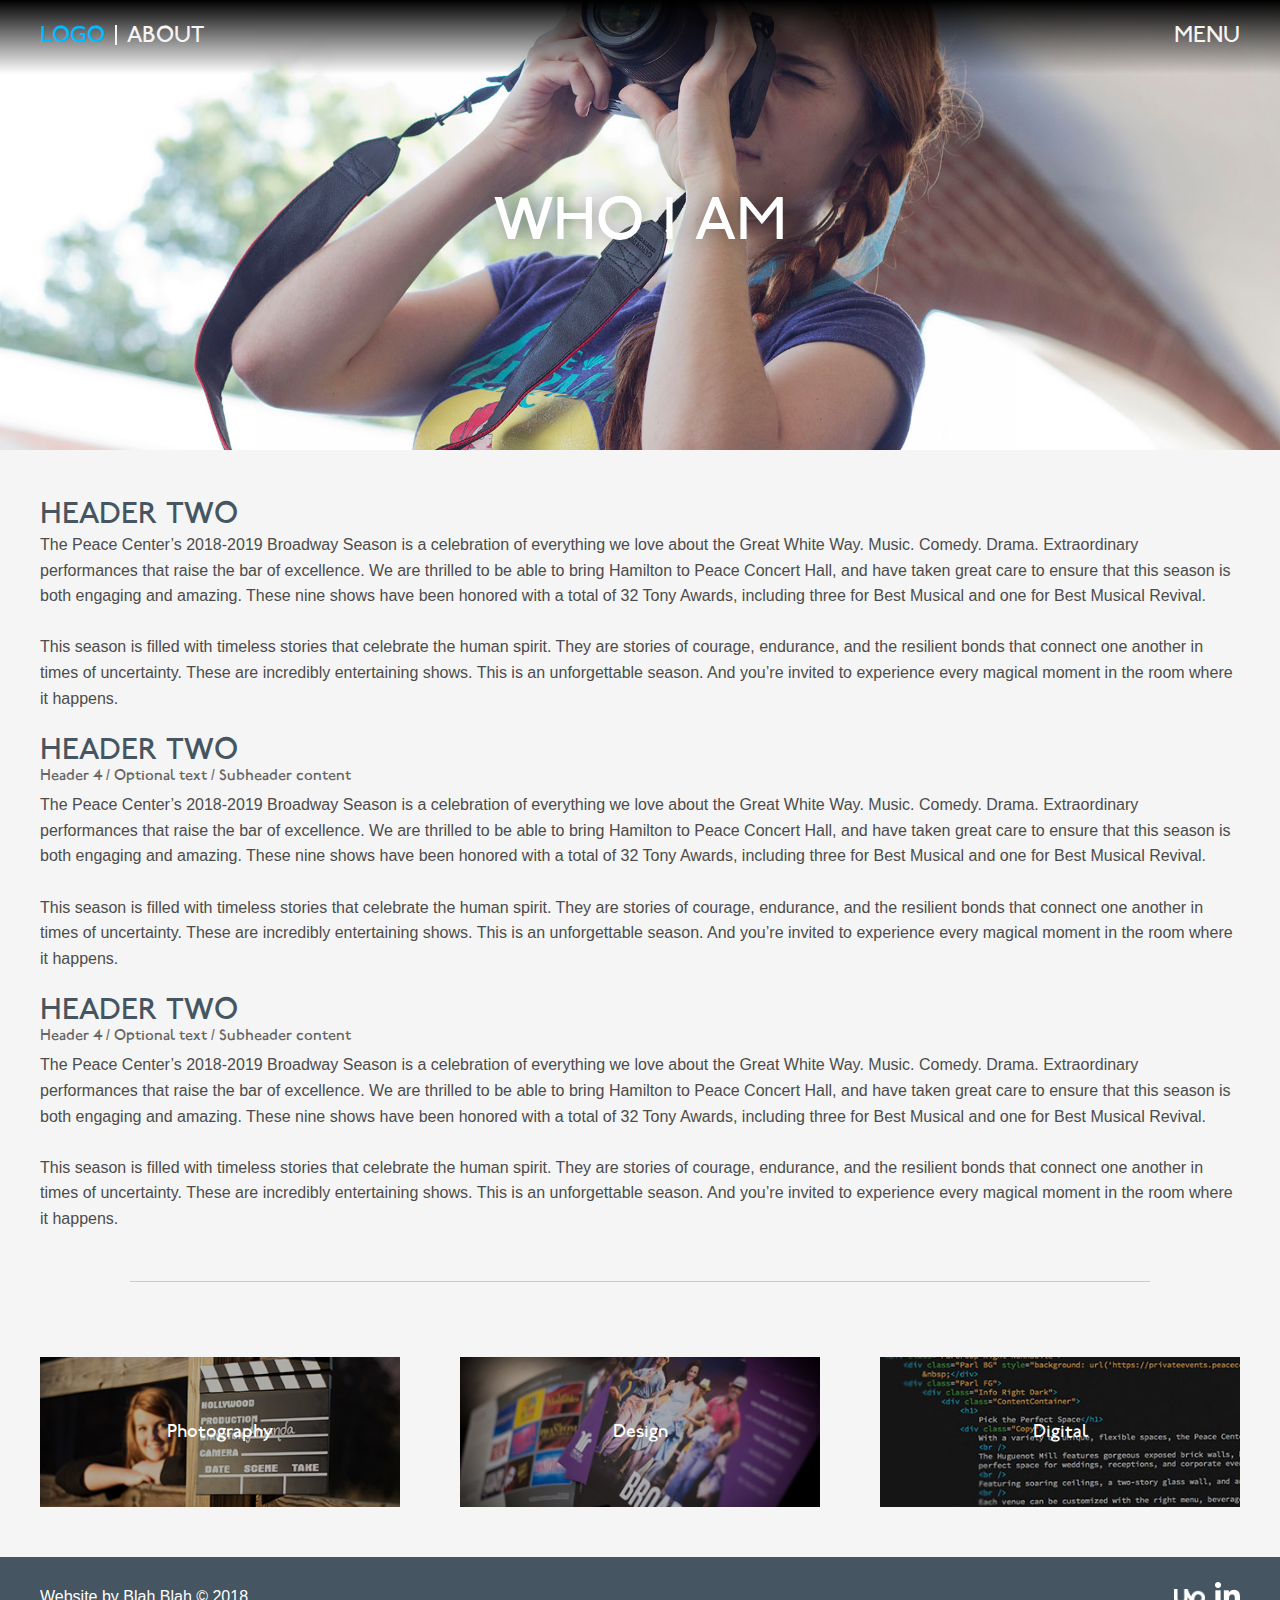
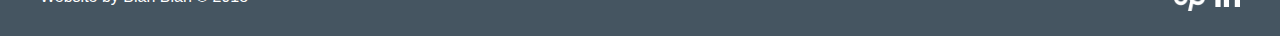
==== commit 225f0624: "rough content push" ====
--- a/about.html
+++ b/about.html
@@ -71,15 +71,15 @@
 				<div class="holder three">
 					<div class="boxlinks" style="background-image: url('resources/images/thumbs/amanda-home.jpg');">
 						<a class="gallink" href="gallery1.html">View Gallery</a>
-						<span class="galvanish">Photography</span>
+						<a class="galvanish" href="gallery1.html">Photography</a>
 					</div>
 					<div class="boxlinks" style="background-image: url('resources/images/thumbs/bwbrochure.jpg');">
 						<a class="gallink" href="gallery2.html">View Gallery</a>
-						<span class="galvanish">Design</span>
+						<a class="galvanish" href="gallery2.html">Design</a>
 					</div>
 					<div class="boxlinks" style="background-image: url('resources/images/thumbs/code-home.jpg');">
 						<a class="gallink" href="gallery3.html">View Gallery</a>
-						<span class="galvanish">Digital</span>
+						<a class="galvanish" href="gallery3.html">Digital</a>
 					</div>
 				</div>
 			</div>
@@ -88,9 +88,10 @@
 	<!--Footer-->
 	<footer>
 		<div class="maxw flex">
-			<span>Copyright stuff</span>
+			<span>Website by Blah Blah © 2018</span>
 			<div class="holder">
-				<img alt="" src="https://tickets.peacecenter.org/ArticleMedia/Images/Email/Icons/TW-Ret.png" class="social">
+				<img alt="" src="resources/images/images/upwork.png" class="social" style="height: 22px; margin: 7px 10px 0 0;">
+				<img alt="" src="resources/images/images/linkedin.png" class="social" style="height: 25px;">
 			</div>
 		</div>
 	</footer>
--- a/resources/css/style.css
+++ b/resources/css/style.css
@@ -1,4 +1,4 @@
-a,abbr,acronym,address,applet,article,aside,audio,b,big,blockquote,body,canvas,caption,center,cite,code,dd,del,details,dfn,div,dl,dt,em,embed,fieldset,figcaption,figure,footer,form,h1,h2,h3,h4,h5,h6,header,hgroup,html,i,iframe,img,ins,kbd,label,legend,li,mark,menu,nav,object,ol,output,p,pre,q,ruby,s,samp,section,small,span,strike,strong,sub,summary,sup,table,tbody,td,tfoot,th,thead,time,tr,tt,u,ul,var,video{margin:0;padding:0;border:0;font:inherit;vertical-align:baseline}footer,header,hgroup,menu,nav,section{display:block}ol,ul{list-style:none}body,html{font-size:16px;background-color:#f5f5f5;color:#4c4c4c;font-family:Avenir-Book,Helvetica,Arial,sans-serif;width:100%;overflow-x:hidden;line-height:1}:focus{outline:none;}input{font-size:15px;}
+a,abbr,acronym,address,applet,article,aside,audio,b,big,blockquote,body,canvas,caption,center,cite,code,dd,del,details,dfn,div,dl,dt,em,embed,fieldset,figcaption,figure,footer,form,h1,h2,h3,h4,h5,h6,header,hgroup,html,i,iframe,img,ins,kbd,label,legend,li,mark,menu,nav,object,ol,output,p,pre,q,ruby,s,samp,section,small,span,strike,strong,sub,summary,sup,table,tbody,td,tfoot,th,thead,time,tr,tt,u,ul,var,video{margin:0;padding:0;border:0;font:inherit;vertical-align:baseline}footer,header,hgroup,menu,nav,section{display:block}ol,ul{list-style:none}body,html{font-size:16px;background-color:#f5f5f5;color:#4c4c4c;font-family:Avenir-Book,Helvetica,Arial,sans-serif;width:100%;overflow-x:hidden;line-height:1}:focus{outline:none;}input{font-size:15px;}b,strong{font-weight:bold;}i,em{font-style:italic;}
 
 /*Font Family Import*/
 @font-face {
@@ -7,7 +7,7 @@
 }
 
 /*Font Styles*/
-h1,h2,h3,h4,h5,h6, .boxlinks span, nav, .mobiletoggle, .logo, #saveForm {
+h1,h2,h3,h4,h5,h6, .boxlinks a, nav, .mobiletoggle, .logo, #saveForm {
 	font-family: 'Johnston', 'Avenir', helvetica, arial, sans-serif;
 }
 
@@ -59,6 +59,17 @@
 
 .quarter a {
 	display: block;
+	padding: 10px;
+	background: #4b768a;
+	margin: 15px 0;
+	text-align: center;
+	color: #f5f5f5;
+	text-decoration: none;
+	border-radius: 50px;
+}
+
+.quarter a:hover {
+	background: #76b758;
 }
 
 .copy p:last-of-type {
@@ -151,6 +162,10 @@
 
 .logo span:first-of-type {
 	color: #00bbff;
+}
+
+.logo span:last-of-type, .logo div {
+	display: none;
 }
 
 .menu {
@@ -212,6 +227,7 @@
 .hero h1 {
 	font-size: 4rem;
 	color: #ffffff;
+	text-align: center;
 }
 
 .hero p {
@@ -290,7 +306,7 @@
 	font-size: 1.2rem;
 }
 
-.boxlinks a, .boxlinks span {
+.boxlinks a {
 	width: 100%;
 	height: 150px;
 	color: #ffffff;
@@ -300,26 +316,26 @@
 	align-items: center;
 }
 
-.boxlinks a {
+.boxlinks a.gallink {
 	background: rgba(75, 118, 138, 0.9);
 	margin-left: -100%;
 	transition-duration: 0.3s;
 }
 
-.boxlinks:hover a {
+.boxlinks:hover a.gallink {
 	background: rgba(75, 118, 138, 0.9);
 	margin-left: 0;
 	transition-duration: 0.3s;
 }
 
-.boxlinks span {
+.boxlinks a.galvanish {
 	background: rgba(0, 0, 0, 0.3);
 	transition-duration: 0.3s;
 	opacity: 1;
 	margin-top: -150px;
 }
 
-.boxlinks:hover span {
+.boxlinks:hover a.galvanish {
 	transition-duration: 0.3s;
 	margin-left: 100%;
 }
@@ -331,6 +347,7 @@
 input {
 	width: 100%;
 	padding: 15px;
+	border: none;
 }
 
 input:first-of-type {
@@ -344,6 +361,7 @@
 	font-family: 'Avenir', arial, helvetica, sans-serif;
 	font-size: 15px;
 	line-height: 1.6;
+	border: none;
 }
 
 #saveForm {
@@ -363,49 +381,19 @@
 	transition-duration: 0.3s;
 }
 
-.third {
+.portfolio {
 	width: calc(100% / 1);
-}
-
-.select {
-	min-height: calc((100vh - 90px) / 3);
-	align-items: center;
-	background-size: cover;
-	background-position: center;
-	overflow: hidden;
-}
-
-.select h1 {
-	width: 100%;
-	text-align: center;
-	color: #f5f5f5;
-	text-shadow: 0 0 20px rgba(0,0,0,0.5);
-	min-height: calc((100vh - 90px) / 3);
-	align-items: center;
-	transition-duration: 0.3s;
-	opacity: 1;
-}
-
-.select h1.link {
-	margin-left: -100%;
-	background: rgba(75, 118, 138, 0.9);
-	opacity: 0;
-	width: 0;
-	transition-duration: 0.3s;
-	text-shadow: none;
-}
-
-.select:hover h1.link {
-	margin-left: 0;
-	opacity: 1;
-	width: calc(100vw / 1);
-	transition-duration: 0.3s;
-}
-
-.select:hover h1.vanish {
-	width: 0;
-	opacity: 0;
-	transition-duration: 0.3s;
+	height: calc((100vh - 90px) / 3);
+	margin: 0;
+}
+
+.portfolio a {
+	height: calc((100vh - 90px) / 3);
+	font-size: 2rem;
+}
+
+.portfolio a.galvanish {
+	margin-top: calc((-100vh + 90px) / 3);
 }
 
 /*Slider Styles*/
@@ -485,6 +473,10 @@
 		max-width: 700px;
 	}
 	
+	.logo span:last-of-type, .logo div {
+		display: inline-block;
+	}
+	
 	input {
 		width: calc(48% - 30px);
 	}
@@ -498,12 +490,26 @@
 		width: 30%;
 	}
 
-	.boxlinks a, .boxlinks span {
+	.boxlinks a {
 		height: 120px;
 	}
 
-	.boxlinks span {
+	.boxlinks a.galvanish {
 		margin-top: -120px;
+	}
+	
+	.portfolio {
+		width: calc(100% / 1);
+		height: calc((100vh - 90px) / 3);
+		margin: 0;
+	}
+
+	.portfolio a {
+		height: calc((100vh - 90px) / 3);
+	}
+
+	.portfolio a.galvanish {
+		margin-top: calc((-100vh + 90px) / 3);
 	}
 	
 	footer .maxw {
@@ -553,28 +559,26 @@
 		height: 150px;
 	}
 
-	.boxlinks a, .boxlinks span {
+	.boxlinks a {
 		height: 150px;
 	}
 
-	.boxlinks span {
+	.boxlinks a.galvanish {
 		margin-top: -150px;
 	}
 	
-	.third {
+	.portfolio {
 		width: calc(100% / 3);
-	}
-
-	.select {
-		min-height: calc(100vh - 90px);
-	}
-
-	.select h1 {
-		min-height: calc(100vh - 90px);
-	}
-
-	.select:hover h1.link {
-		width: calc(100vw / 3);
+		height: calc((100vh - 90px) / 1);
+		margin: 0;
+	}
+
+	.portfolio a {
+		height: calc((100vh - 90px) / 1);
+	}
+
+	.portfolio a.galvanish {
+		margin-top: calc((-100vh + 90px) / 1);
 	}
 	
 	/*Gallery Styles*/
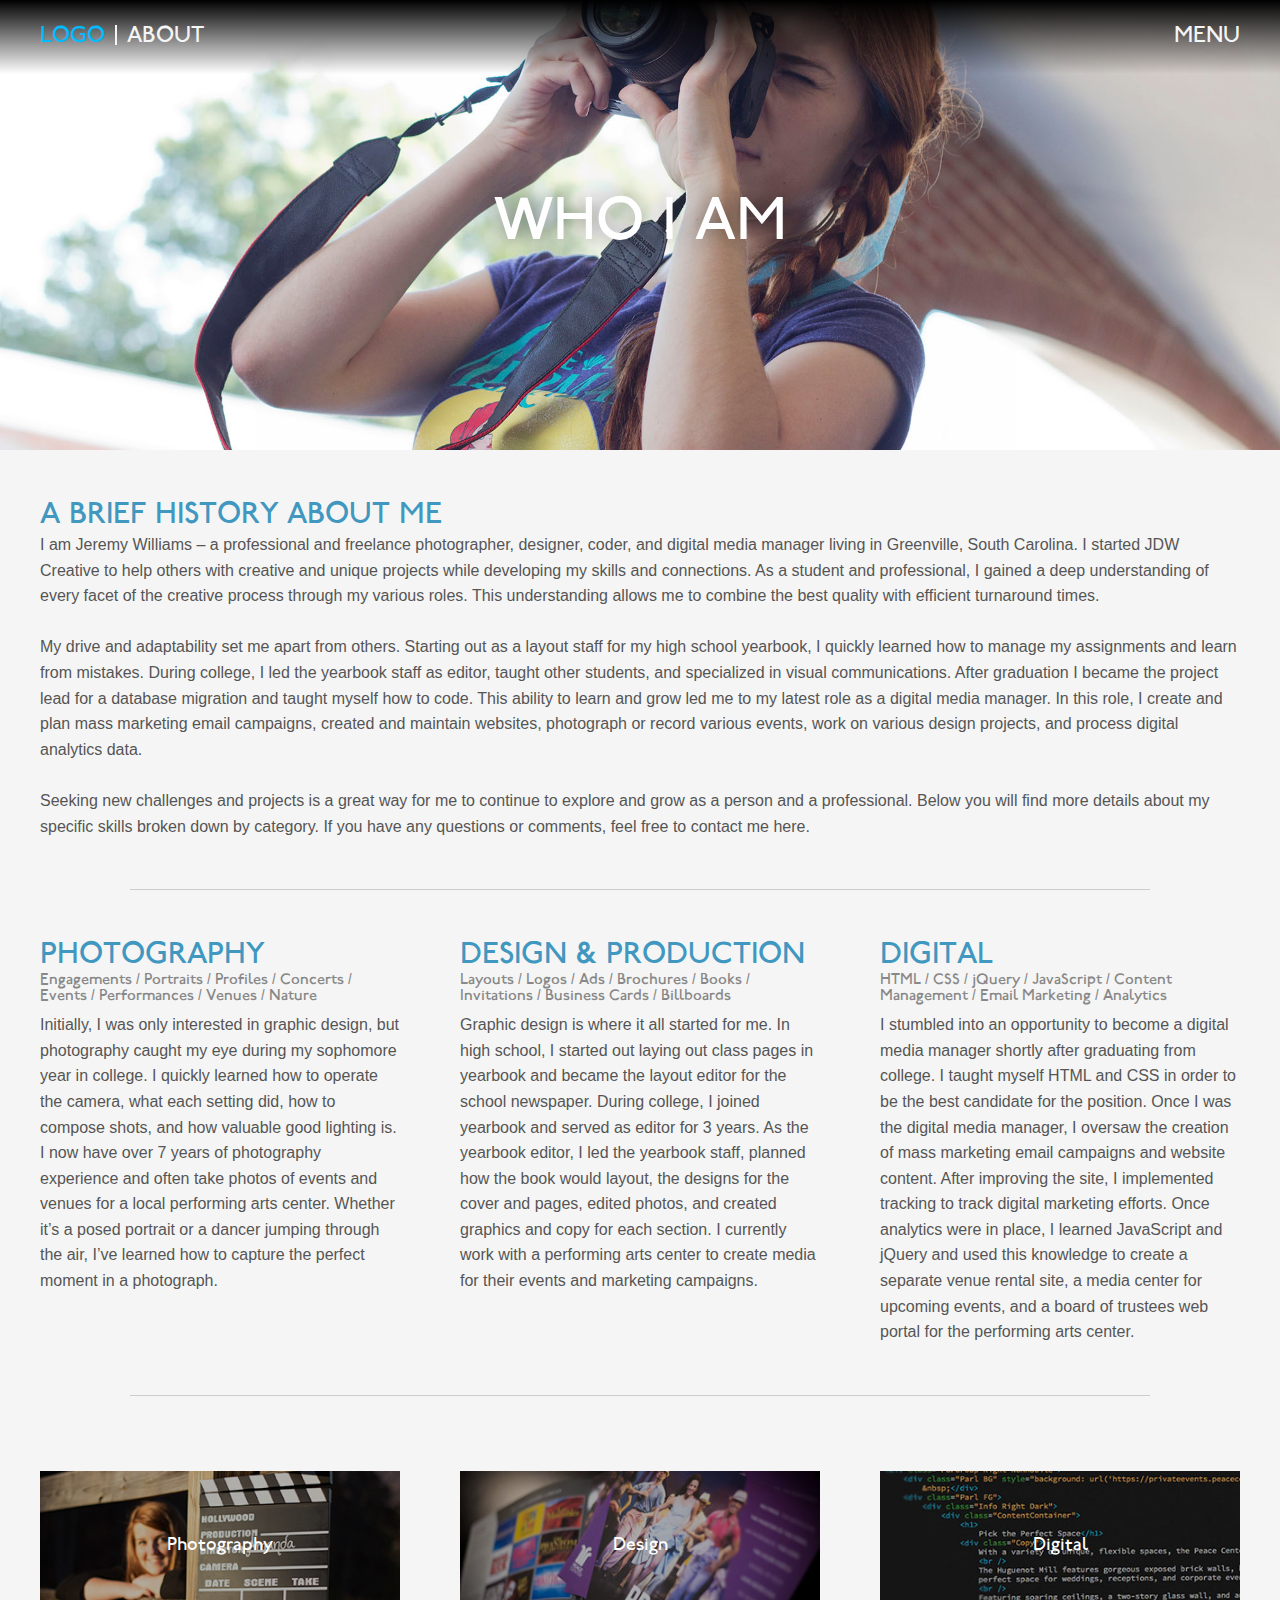
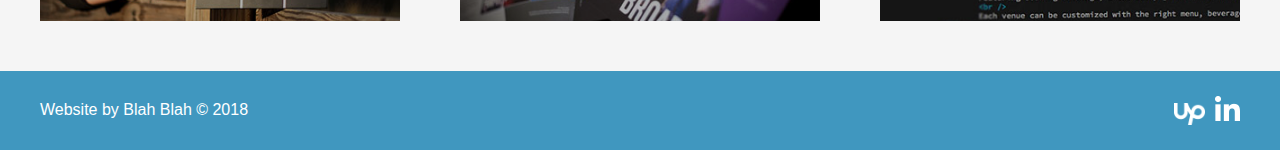
==== commit 909ae8a6: "content" ====
--- a/about.html
+++ b/about.html
@@ -51,21 +51,33 @@
 	<div class="main">
 		<div class="maxw">
 			<div class="content">
-				<div class="copy">
-					<h2>Header Two</h2>
-					<p>The Peace Center’s 2018-2019 Broadway Season is a celebration of everything we love about the Great White Way. Music. Comedy. Drama. Extraordinary performances that raise the bar of excellence. We are thrilled to be able to bring Hamilton to Peace Concert Hall, and have taken great care to ensure that this season is both engaging and amazing. These nine shows have been honored with a total of 32 Tony Awards, including three for Best Musical and one for Best Musical Revival.<br><br>
+				<div class="copy flex">
+					<h2>A brief history about me</h2>
+					<p>I am Jeremy Williams – a professional and freelance photographer, designer, coder, and digital media manager living in Greenville, South Carolina. I started JDW Creative to help others with creative and unique projects while developing my skills and connections. As a student and professional, I gained a deep understanding of every facet of the creative process through my various roles. This understanding allows me to combine the best quality with efficient turnaround times.<br><br>
 
-					This season is filled with timeless stories that celebrate the human spirit. They are stories of courage, endurance, and the resilient bonds that connect one another in times of uncertainty. These are incredibly entertaining shows. This is an unforgettable season. And you’re invited to experience every magical moment in the room where it happens.</p>
-					<h2>Header Two</h2>
-					<h4>Header 4 / Optional text / Subheader content</h4>
-					<p>The Peace Center’s 2018-2019 Broadway Season is a celebration of everything we love about the Great White Way. Music. Comedy. Drama. Extraordinary performances that raise the bar of excellence. We are thrilled to be able to bring Hamilton to Peace Concert Hall, and have taken great care to ensure that this season is both engaging and amazing. These nine shows have been honored with a total of 32 Tony Awards, including three for Best Musical and one for Best Musical Revival.<br><br>
+					My drive and adaptability set me apart from others. Starting out as a layout staff for my high school yearbook, I quickly learned how to manage my assignments and learn from mistakes. During college, I led the yearbook staff as editor, taught other students, and specialized in visual communications. After graduation I became the project lead for a database migration and taught myself how to code. This ability to learn and grow led me to my latest role as a digital media manager. In this role, I create and plan mass marketing email campaigns, created and maintain websites, photograph or record various events, work on various design projects, and process digital analytics data.<br><br>
 
-					This season is filled with timeless stories that celebrate the human spirit. They are stories of courage, endurance, and the resilient bonds that connect one another in times of uncertainty. These are incredibly entertaining shows. This is an unforgettable season. And you’re invited to experience every magical moment in the room where it happens.</p>
-					<h2>Header Two</h2>
-					<h4>Header 4 / Optional text / Subheader content</h4>
-					<p>The Peace Center’s 2018-2019 Broadway Season is a celebration of everything we love about the Great White Way. Music. Comedy. Drama. Extraordinary performances that raise the bar of excellence. We are thrilled to be able to bring Hamilton to Peace Concert Hall, and have taken great care to ensure that this season is both engaging and amazing. These nine shows have been honored with a total of 32 Tony Awards, including three for Best Musical and one for Best Musical Revival.<br><br>
+					Seeking new challenges and projects is a great way for me to continue to explore and grow as a person and a professional. Below you will find more details about my specific skills broken down by category. If you have any questions or comments, feel free to contact me here.
+					</p>
+					<div class="sectionSep" style="margin: 50px auto;"></div>
+					<div class="copyholder">
+						<h2>Photography</h2>
+						<h4>Engagements / Portraits / Profiles / Concerts / Events / Performances / Venues / Nature</h4>
+						<p style="margin: 0 0 30px;">Initially, I was only interested in graphic design, but photography caught my eye during my sophomore year in college. I quickly learned how to operate the camera, what each setting did, how to compose shots, and how valuable good lighting is. I now have over 7 years of photography experience and often take photos of events and venues for a local performing arts center. Whether it’s a posed portrait or a dancer jumping through the air, I’ve learned how to capture the perfect moment in a photograph.</p>
+					</div>
+					<div class="copyholder">
+						<h2>Design & Production</h2>
+						<h4>Layouts / Logos / Ads / Brochures / Books / Invitations / Business Cards / Billboards</h4>
+						<p style="margin: 0 0 30px;">Graphic design is where it all started for me. In high school, I started out laying out class pages in yearbook and became the layout editor for the school newspaper. During college, I joined yearbook and served as editor for 3 years. As the yearbook editor, I led the yearbook staff, planned how the book would layout, the designs for the cover and pages, edited photos, and created graphics and copy for each section. I currently work with a performing arts center to create media for their events and marketing campaigns.</p>
+					</div>
+					<div class="copyholder">
+						<h2>Digital</h2>
+						<h4>HTML / CSS / jQuery / JavaScript / Content Management / Email Marketing / Analytics</h4>
+						<p>I stumbled into an opportunity to become a digital media manager shortly after graduating from college. I taught myself HTML and CSS in order to be the best candidate for the position.
 
-					This season is filled with timeless stories that celebrate the human spirit. They are stories of courage, endurance, and the resilient bonds that connect one another in times of uncertainty. These are incredibly entertaining shows. This is an unforgettable season. And you’re invited to experience every magical moment in the room where it happens.</p>
+						Once I was the digital media manager, I oversaw the creation of mass marketing email campaigns and website content. After improving the site, I implemented tracking to track digital marketing efforts. Once analytics were in place, I learned JavaScript and jQuery and used this knowledge to create a separate venue rental site, a media center for upcoming events, and a board of trustees web portal for the performing arts center.
+						</p>
+					</div>
 				</div>
 				<div class="sectionSep"></div>
 				<div class="holder three">
--- a/resources/css/style.css
+++ b/resources/css/style.css
@@ -13,7 +13,7 @@
 
 h1,h2,h3 {
 	text-transform: uppercase;
-	color: #455561;
+	color: #4097bf;
 }
 
 h1 {
@@ -30,7 +30,7 @@
 
 h4 {
 	margin: 0 0 8px;
-	color: #666666;
+	color: #888888;
 }
 
 p {
@@ -39,7 +39,7 @@
 }
 
 a {
-	color: #4b768a;
+	color: #4097bf;
 }
 
 nav a, nav, .mobiletoggle, .logo {
@@ -57,10 +57,10 @@
 	font-size: 1rem;
 }
 
-.quarter a {
+.quarter a.button {
 	display: block;
 	padding: 10px;
-	background: #4b768a;
+	background: #4097bf;
 	margin: 15px 0;
 	text-align: center;
 	color: #f5f5f5;
@@ -68,7 +68,7 @@
 	border-radius: 50px;
 }
 
-.quarter a:hover {
+.quarter a.button:hover {
 	background: #76b758;
 }
 
@@ -81,7 +81,7 @@
 	font-size: 16px;
 	font-family: 'Avenir', helvetica, arial, sans-serif;
 	background: #f5f5f5;
-	color: #4c4c4c;
+	color: #555555;
 }
 
 /*Flex*/
@@ -109,7 +109,7 @@
 
 /*Header and Footer Styles*/
 header, footer {
-	background: #455561;
+	background: #4097bf;/*455561*/
 	color: #ffffff;
 	padding: 25px 0;
 	position: relative;
@@ -317,13 +317,13 @@
 }
 
 .boxlinks a.gallink {
-	background: rgba(75, 118, 138, 0.9);
+	background: rgba(64, 151, 191, 0.9);
 	margin-left: -100%;
 	transition-duration: 0.3s;
 }
 
 .boxlinks:hover a.gallink {
-	background: rgba(75, 118, 138, 0.9);
+	background: rgba(64, 151, 191, 0.9);
 	margin-left: 0;
 	transition-duration: 0.3s;
 }
@@ -377,23 +377,31 @@
 }
 
 #saveForm:hover {
-	background: #4b768a;
+	background: #4097bf;
 	transition-duration: 0.3s;
 }
 
 .portfolio {
 	width: calc(100% / 1);
-	height: calc((100vh - 90px) / 3);
+	height: calc((100vh - 79px) / 3);
 	margin: 0;
 }
 
 .portfolio a {
-	height: calc((100vh - 90px) / 3);
+	height: calc((100vh - 79px) / 3);
 	font-size: 2rem;
 }
 
 .portfolio a.galvanish {
-	margin-top: calc((-100vh + 90px) / 3);
+	margin-top: calc((-100vh + 79px) / 3);
+}
+
+.copy.flex {
+	justify-content: space-between;
+}
+
+.copyholder {
+	width: 100%;
 }
 
 /*Slider Styles*/
@@ -500,16 +508,16 @@
 	
 	.portfolio {
 		width: calc(100% / 1);
-		height: calc((100vh - 90px) / 3);
+		height: calc((100vh - 79px) / 3);
 		margin: 0;
 	}
 
 	.portfolio a {
-		height: calc((100vh - 90px) / 3);
+		height: calc((100vh - 79px) / 3);
 	}
 
 	.portfolio a.galvanish {
-		margin-top: calc((-100vh + 90px) / 3);
+		margin-top: calc((-100vh + 79px) / 3);
 	}
 	
 	footer .maxw {
@@ -569,16 +577,20 @@
 	
 	.portfolio {
 		width: calc(100% / 3);
-		height: calc((100vh - 90px) / 1);
+		height: calc((100vh - 79px) / 1);
 		margin: 0;
 	}
 
 	.portfolio a {
-		height: calc((100vh - 90px) / 1);
+		height: calc((100vh - 79px) / 1);
 	}
 
 	.portfolio a.galvanish {
-		margin-top: calc((-100vh + 90px) / 1);
+		margin-top: calc((-100vh + 79px) / 1);
+	}
+	
+	.copyholder {
+		width: 30%;
 	}
 	
 	/*Gallery Styles*/
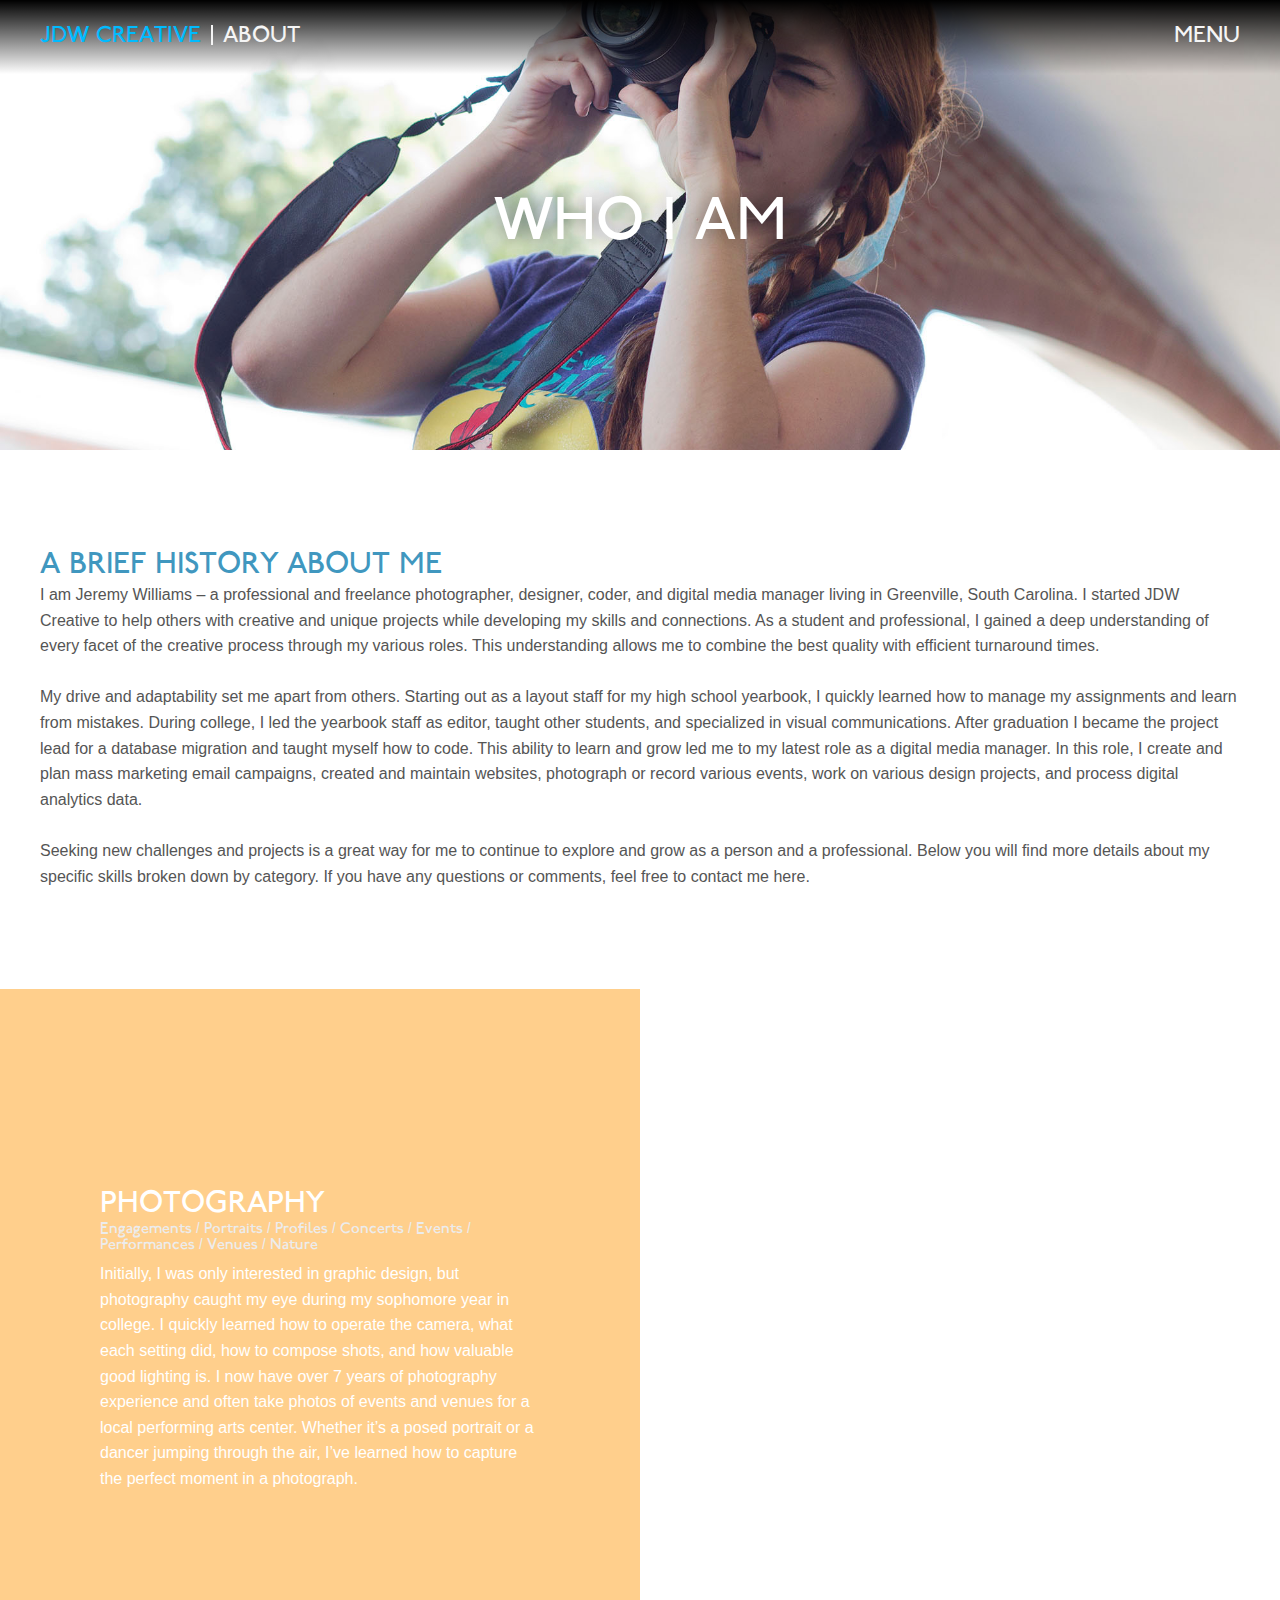
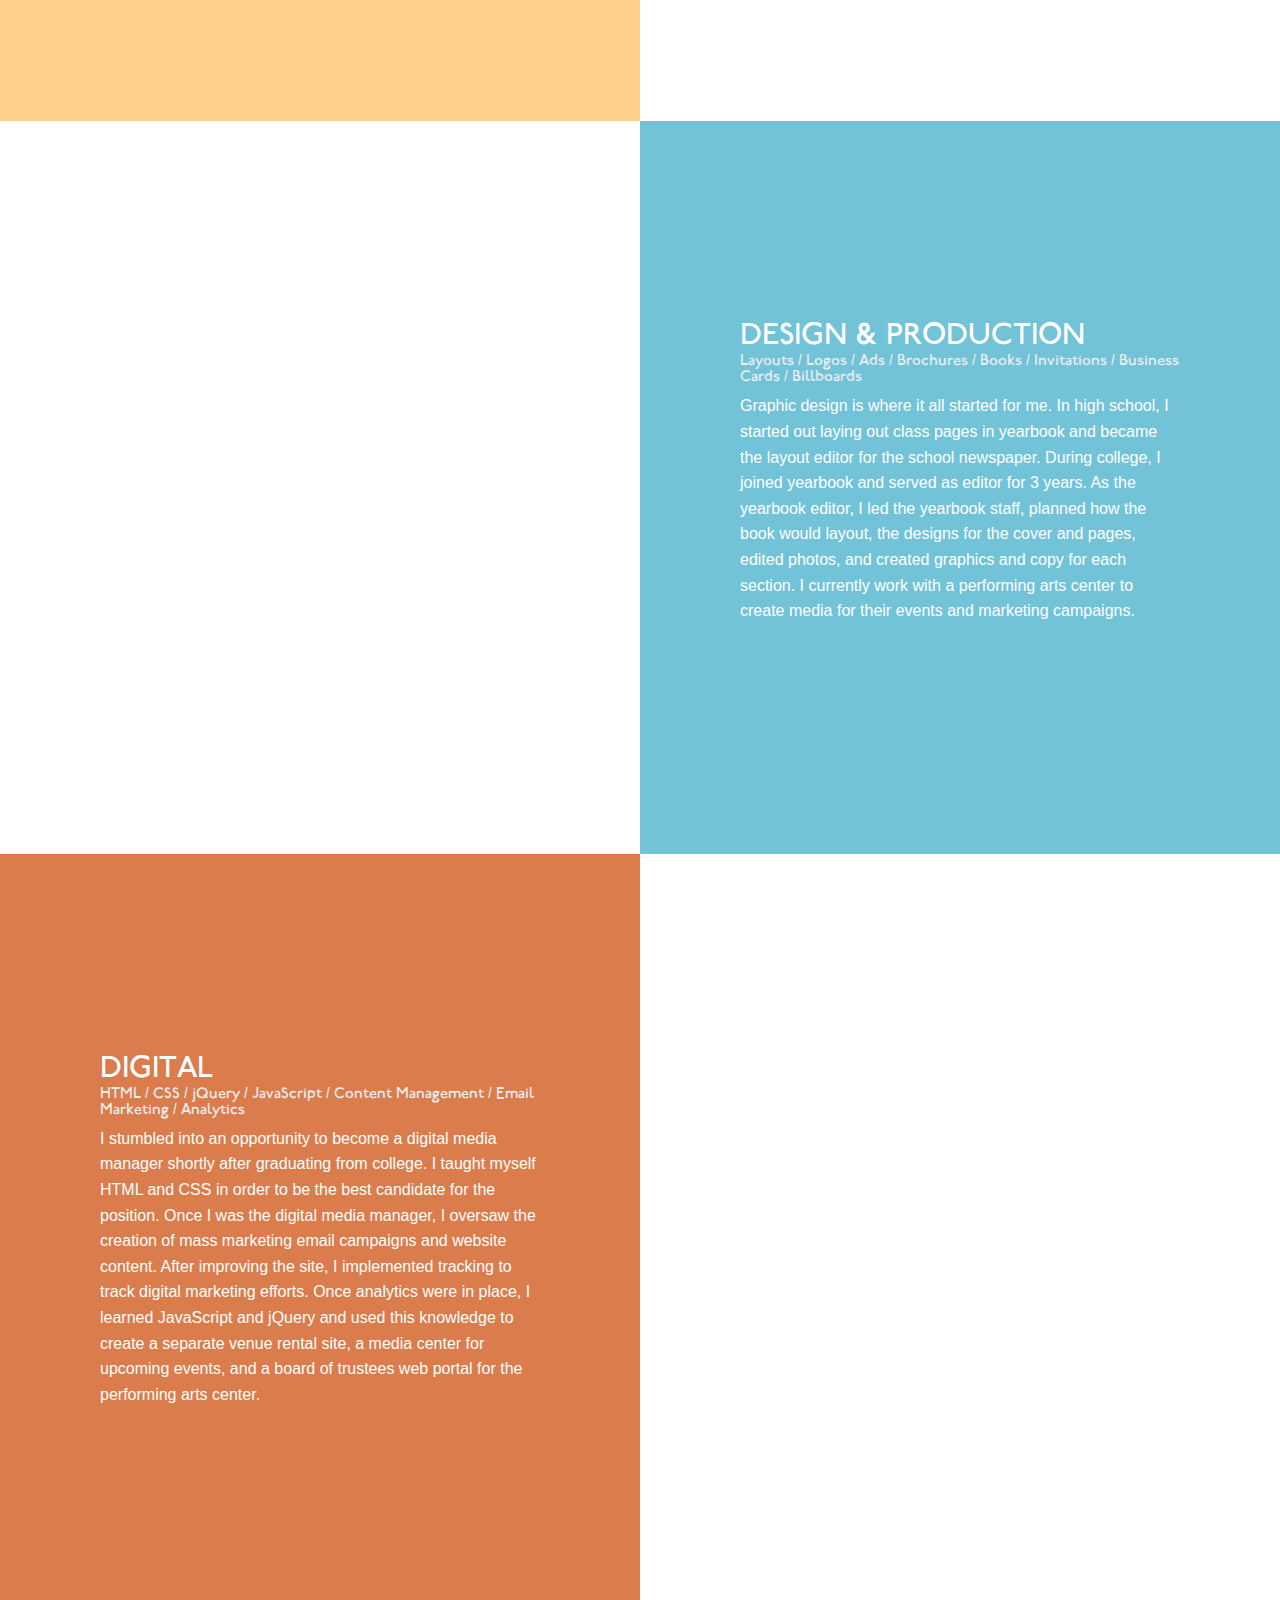
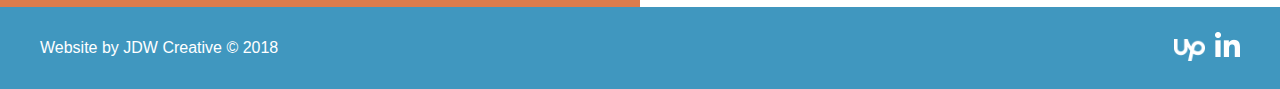
==== commit a501a181: "overhaul" ====
--- a/about.html
+++ b/about.html
@@ -4,6 +4,7 @@
 <meta charset="UTF-8">
 <title>About</title>
 	<meta name="viewport" content="width=device-width, initial-scale=1.0">
+	<meta name="robots" content="noindex, nofollow">
 	<link href="resources/css/unite-gallery.css" type="text/css" rel="stylesheet">
 	<link href="resources/css/style.css" type="text/css" rel="stylesheet">
 	<script src="https://code.jquery.com/jquery-3.2.1.min.js" integrity="sha256-hwg4gsxgFZhOsEEamdOYGBf13FyQuiTwlAQgxVSNgt4=" crossorigin="anonymous"></script>
@@ -18,7 +19,7 @@
 	<header>
 		<div class="holder maxw">
 			<div class="logo">
-				<span>Logo</span>
+				<span>JDW Creative</span>
 				<div style="background: #f5f5f5; width: 2px; height: 20px; display: inline-block; margin: 0 10px;"></div>
 				<span>About</span>
 			</div>
@@ -50,60 +51,50 @@
 	<!--Content-->
 	<div class="main">
 		<div class="maxw">
-			<div class="content">
-				<div class="copy flex">
-					<h2>A brief history about me</h2>
-					<p>I am Jeremy Williams – a professional and freelance photographer, designer, coder, and digital media manager living in Greenville, South Carolina. I started JDW Creative to help others with creative and unique projects while developing my skills and connections. As a student and professional, I gained a deep understanding of every facet of the creative process through my various roles. This understanding allows me to combine the best quality with efficient turnaround times.<br><br>
+				<div class="content">
+					<div class="copy flex about">
+						<h2>A brief history about me</h2>
+						<p>I am Jeremy Williams – a professional and freelance photographer, designer, coder, and digital media manager living in Greenville, South Carolina. I started JDW Creative to help others with creative and unique projects while developing my skills and connections. As a student and professional, I gained a deep understanding of every facet of the creative process through my various roles. This understanding allows me to combine the best quality with efficient turnaround times.<br><br>
 
-					My drive and adaptability set me apart from others. Starting out as a layout staff for my high school yearbook, I quickly learned how to manage my assignments and learn from mistakes. During college, I led the yearbook staff as editor, taught other students, and specialized in visual communications. After graduation I became the project lead for a database migration and taught myself how to code. This ability to learn and grow led me to my latest role as a digital media manager. In this role, I create and plan mass marketing email campaigns, created and maintain websites, photograph or record various events, work on various design projects, and process digital analytics data.<br><br>
+						My drive and adaptability set me apart from others. Starting out as a layout staff for my high school yearbook, I quickly learned how to manage my assignments and learn from mistakes. During college, I led the yearbook staff as editor, taught other students, and specialized in visual communications. After graduation I became the project lead for a database migration and taught myself how to code. This ability to learn and grow led me to my latest role as a digital media manager. In this role, I create and plan mass marketing email campaigns, created and maintain websites, photograph or record various events, work on various design projects, and process digital analytics data.<br><br>
 
-					Seeking new challenges and projects is a great way for me to continue to explore and grow as a person and a professional. Below you will find more details about my specific skills broken down by category. If you have any questions or comments, feel free to contact me here.
-					</p>
-					<div class="sectionSep" style="margin: 50px auto;"></div>
-					<div class="copyholder">
-						<h2>Photography</h2>
-						<h4>Engagements / Portraits / Profiles / Concerts / Events / Performances / Venues / Nature</h4>
-						<p style="margin: 0 0 30px;">Initially, I was only interested in graphic design, but photography caught my eye during my sophomore year in college. I quickly learned how to operate the camera, what each setting did, how to compose shots, and how valuable good lighting is. I now have over 7 years of photography experience and often take photos of events and venues for a local performing arts center. Whether it’s a posed portrait or a dancer jumping through the air, I’ve learned how to capture the perfect moment in a photograph.</p>
-					</div>
-					<div class="copyholder">
-						<h2>Design & Production</h2>
-						<h4>Layouts / Logos / Ads / Brochures / Books / Invitations / Business Cards / Billboards</h4>
-						<p style="margin: 0 0 30px;">Graphic design is where it all started for me. In high school, I started out laying out class pages in yearbook and became the layout editor for the school newspaper. During college, I joined yearbook and served as editor for 3 years. As the yearbook editor, I led the yearbook staff, planned how the book would layout, the designs for the cover and pages, edited photos, and created graphics and copy for each section. I currently work with a performing arts center to create media for their events and marketing campaigns.</p>
-					</div>
-					<div class="copyholder">
-						<h2>Digital</h2>
-						<h4>HTML / CSS / jQuery / JavaScript / Content Management / Email Marketing / Analytics</h4>
-						<p>I stumbled into an opportunity to become a digital media manager shortly after graduating from college. I taught myself HTML and CSS in order to be the best candidate for the position.
-
-						Once I was the digital media manager, I oversaw the creation of mass marketing email campaigns and website content. After improving the site, I implemented tracking to track digital marketing efforts. Once analytics were in place, I learned JavaScript and jQuery and used this knowledge to create a separate venue rental site, a media center for upcoming events, and a board of trustees web portal for the performing arts center.
+						Seeking new challenges and projects is a great way for me to continue to explore and grow as a person and a professional. Below you will find more details about my specific skills broken down by category. If you have any questions or comments, feel free to contact me here.
 						</p>
-					</div>
-				</div>
-				<div class="sectionSep"></div>
-				<div class="holder three">
-					<div class="boxlinks" style="background-image: url('resources/images/thumbs/amanda-home.jpg');">
-						<a class="gallink" href="gallery1.html">View Gallery</a>
-						<a class="galvanish" href="gallery1.html">Photography</a>
-					</div>
-					<div class="boxlinks" style="background-image: url('resources/images/thumbs/bwbrochure.jpg');">
-						<a class="gallink" href="gallery2.html">View Gallery</a>
-						<a class="galvanish" href="gallery2.html">Design</a>
-					</div>
-					<div class="boxlinks" style="background-image: url('resources/images/thumbs/code-home.jpg');">
-						<a class="gallink" href="gallery3.html">View Gallery</a>
-						<a class="galvanish" href="gallery3.html">Digital</a>
 					</div>
 				</div>
 			</div>
 		</div>
-	</div>
+		<div class="content full left" style="background-image: url(resources/images/big/aaip.jpg)">
+				<div class="half copy" style="background: rgba(255, 159, 26, 0.5);">
+					<h2>Photography</h2>
+					<h4 style="color: #ececec;">Engagements / Portraits / Profiles / Concerts / Events / Performances / Venues / Nature</h4>
+					<p style="margin: 0 0 30px;">Initially, I was only interested in graphic design, but photography caught my eye during my sophomore year in college. I quickly learned how to operate the camera, what each setting did, how to compose shots, and how valuable good lighting is. I now have over 7 years of photography experience and often take photos of events and venues for a local performing arts center. Whether it’s a posed portrait or a dancer jumping through the air, I’ve learned how to capture the perfect moment in a photograph.</p>
+				</div>
+			</div>
+			<div class="content full right" style="background-image: url(resources/images/big/bwbrochure.jpg)">
+				<div class="half copy" style="background: rgba(55, 170, 200, 0.7);">
+					<h2>Design & Production</h2>
+					<h4 style="color: #ececec;">Layouts / Logos / Ads / Brochures / Books / Invitations / Business Cards / Billboards</h4>
+					<p style="margin: 0 0 30px;">Graphic design is where it all started for me. In high school, I started out laying out class pages in yearbook and became the layout editor for the school newspaper. During college, I joined yearbook and served as editor for 3 years. As the yearbook editor, I led the yearbook staff, planned how the book would layout, the designs for the cover and pages, edited photos, and created graphics and copy for each section. I currently work with a performing arts center to create media for their events and marketing campaigns.</p>
+				</div>
+			</div>
+			<div class="content full left" style="background-image: url(resources/images/big/code.jpg)">
+				<div class="half copy" style="background: rgba(204, 68, 0, 0.7);">
+					<h2>Digital</h2>
+					<h4 style="color: #ececec;">HTML / CSS / jQuery / JavaScript / Content Management / Email Marketing / Analytics</h4>
+					<p>I stumbled into an opportunity to become a digital media manager shortly after graduating from college. I taught myself HTML and CSS in order to be the best candidate for the position.
+
+					Once I was the digital media manager, I oversaw the creation of mass marketing email campaigns and website content. After improving the site, I implemented tracking to track digital marketing efforts. Once analytics were in place, I learned JavaScript and jQuery and used this knowledge to create a separate venue rental site, a media center for upcoming events, and a board of trustees web portal for the performing arts center.
+					</p>
+				</div>
+			</div>
 	<!--Footer-->
 	<footer>
 		<div class="maxw flex">
-			<span>Website by Blah Blah © 2018</span>
+			<span>Website by JDW Creative © 2018</span>
 			<div class="holder">
-				<img alt="" src="resources/images/images/upwork.png" class="social" style="height: 22px; margin: 7px 10px 0 0;">
-				<img alt="" src="resources/images/images/linkedin.png" class="social" style="height: 25px;">
+				<a href="https://www.upwork.com/o/profiles/users/_~011a4f820fcad69fb3/"><img alt="" src="resources/images/images/upwork.png" class="social" style="height: 22px; margin: 7px 10px 0 0;"></a>
+				<a href="https://www.linkedin.com/in/jdwilliams1991/"><img alt="" src="resources/images/images/linkedin.png" class="social" style="height: 25px;"></a>
 			</div>
 		</div>
 	</footer>
--- a/resources/css/style.css
+++ b/resources/css/style.css
@@ -1,4 +1,4 @@
-a,abbr,acronym,address,applet,article,aside,audio,b,big,blockquote,body,canvas,caption,center,cite,code,dd,del,details,dfn,div,dl,dt,em,embed,fieldset,figcaption,figure,footer,form,h1,h2,h3,h4,h5,h6,header,hgroup,html,i,iframe,img,ins,kbd,label,legend,li,mark,menu,nav,object,ol,output,p,pre,q,ruby,s,samp,section,small,span,strike,strong,sub,summary,sup,table,tbody,td,tfoot,th,thead,time,tr,tt,u,ul,var,video{margin:0;padding:0;border:0;font:inherit;vertical-align:baseline}footer,header,hgroup,menu,nav,section{display:block}ol,ul{list-style:none}body,html{font-size:16px;background-color:#f5f5f5;color:#4c4c4c;font-family:Avenir-Book,Helvetica,Arial,sans-serif;width:100%;overflow-x:hidden;line-height:1}:focus{outline:none;}input{font-size:15px;}b,strong{font-weight:bold;}i,em{font-style:italic;}
+a,abbr,acronym,address,applet,article,aside,audio,b,big,blockquote,body,canvas,caption,center,cite,code,dd,del,details,dfn,div,dl,dt,em,embed,fieldset,figcaption,figure,footer,form,h1,h2,h3,h4,h5,h6,header,hgroup,html,i,iframe,img,ins,kbd,label,legend,li,mark,menu,nav,object,ol,output,p,pre,q,ruby,s,samp,section,small,span,strike,strong,sub,summary,sup,table,tbody,td,tfoot,th,thead,time,tr,tt,u,ul,var,video{margin:0;padding:0;border:0;font:inherit;vertical-align:baseline}footer,header,hgroup,menu,nav,section{display:block}ol,ul{list-style:none}body,html{font-size:16px;background-color:#ffffff;color:#4c4c4c;font-family:Avenir-Book,Helvetica,Arial,sans-serif;width:100%;overflow-x:hidden;line-height:1}:focus{outline:none;}input{font-size:15px;}b,strong{font-weight:bold;}i,em{font-style:italic;}
 
 /*Font Family Import*/
 @font-face {
@@ -80,13 +80,12 @@
 body, html {
 	font-size: 16px;
 	font-family: 'Avenir', helvetica, arial, sans-serif;
-	background: #f5f5f5;
 	color: #555555;
 }
 
 /*Flex*/
 
-.main, .content, .holder, footer, header, .menu, .menulist, .flex, form, .select, .select h1 {
+.main, .content, .holder, footer, header, .menu, .menulist, .flex, form, .select, .select h1, .content.full, .half.copy {
 	display: flex;
 	justify-content: center;
 	flex-flow: row wrap;
@@ -100,11 +99,12 @@
 	flex-flow: column wrap;
 	width: 100vw;
 	align-items: center;
-	padding: 50px 0;
+	padding: 100px 0;
 }
 
 .maxw {
 	max-width: 300px;
+	width: 100%;
 }
 
 /*Header and Footer Styles*/
@@ -476,6 +476,57 @@
 	margin: 0 0 50px;
 }
 
+/*About Half Section Styles*/
+
+.content.full {
+	min-height: 75vh;
+	width: 100vw;
+	background-attachment: fixed;
+	background-position: center;
+	background-size: cover;
+}
+
+.content.full.left {
+	justify-content: flex-start;
+}
+
+.content.full.right {
+	justify-content: flex-end;
+}
+
+.half.copy {
+	width: calc(100%);
+	background: rgba(0,0,0,0.5);
+	padding: 100px 50px;
+	align-content: flex-start;
+	justify-content: center;
+	flex-flow: column wrap;
+}
+
+.right .half.copy {
+	background: rgba(100,100,100,0.5);
+}
+
+.half.copy h2 {
+	color: #ffffff;
+}
+
+.half.copy h4 {
+	color: #4097bf;
+}
+
+.half.copy p {
+	color: #ffffff;
+}
+
+#wuf-adv {
+	display: none!important;
+}
+
+#wufoo-z19gasv606jxo45 {
+	width: 100%;
+}
+
 @media only screen and (min-width: 768px) {
 	.maxw {
 		max-width: 700px;
@@ -518,6 +569,23 @@
 
 	.portfolio a.galvanish {
 		margin-top: calc((-100vh + 79px) / 3);
+	}
+	
+	.content.full.left {
+		background-position: left;
+	}
+
+	.content.full.right {
+		background-position: right;
+	}
+	
+	.half.copy {
+		width: calc(50% - 200px);
+		background: rgba(0,0,0,0.5);
+		padding: 200px 100px;
+		align-content: flex-start;
+		justify-content: center;
+		flex-flow: column wrap;
 	}
 	
 	footer .maxw {
